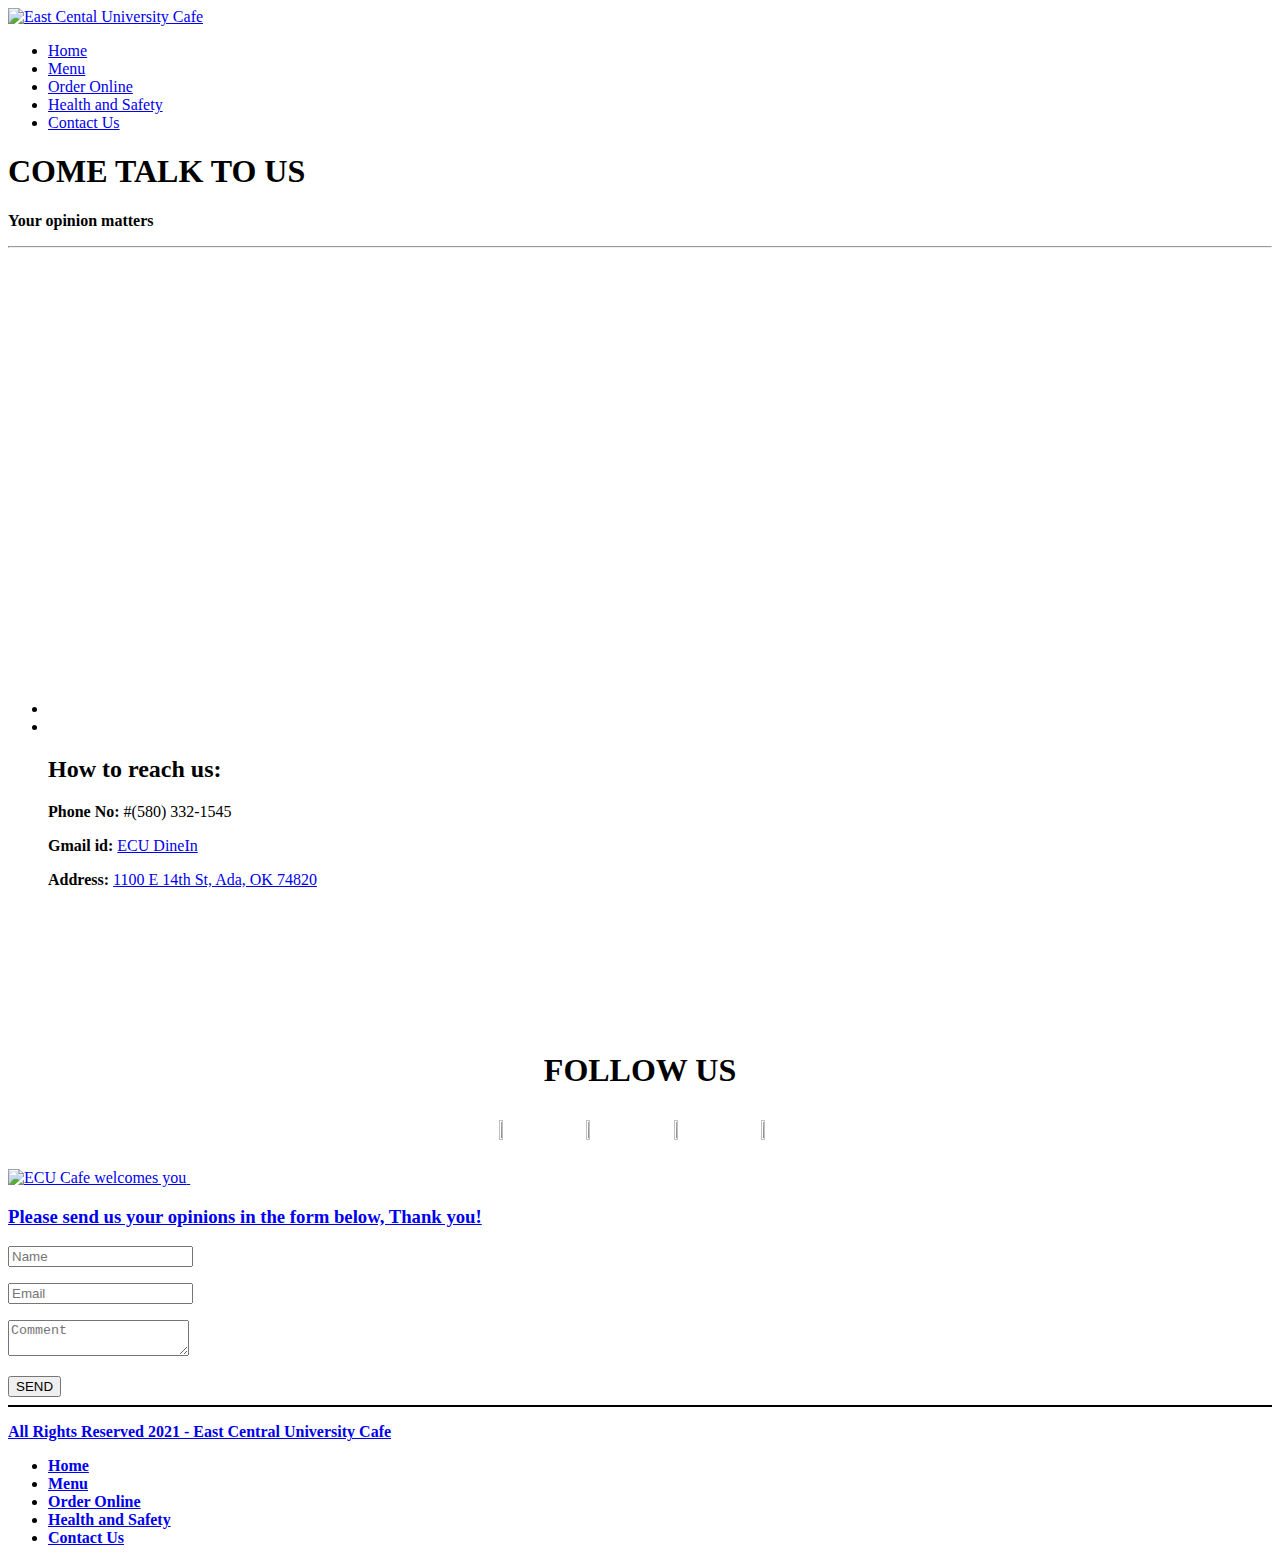
==== contact.html @ ace2dca8 "Add files via upload" ====
<!DOCTYPE html>
<html lang="en">
<head>
<style>
          #social
		  {
		     height:50%;
			 width:40%;
			 background-color:yellow;
		  }
</style>
	<title>Welcome to  East Central University Cafeteria</title>
	<meta charset="utf-8">
	<meta name="author" content="pixelhint.com">
	<meta name="description" content="Sublime Stunning free HTML5/CSS3 website template"/>
	<link rel="stylesheet" type="text/css" href="css/reset.css">
	<link rel="stylesheet" type="text/css" href="css/fancybox-thumbs.css">
	<link rel="stylesheet" type="text/css" href="css/fancybox-buttons.css">
	<link rel="stylesheet" type="text/css" href="css/fancybox.css">
	<link rel="stylesheet" type="text/css" href="css/animate.css">
	<link rel="stylesheet" type="text/css" href="css/contact.css">
</head>
<body>

	<section class="billboard light">
		<header class="wrapper light">
                    <a href="https://www.ecok.edu/"> <img class="logo" src="./img/logo-big.png" alt="East Cental University Cafe">
                        <nav>	
                        <ul>
					<li><a href="http://localhost:8383/ecu%20cafe/index.html">Home</a></li>
					<li><a href="./menu.html">Menu</a></li>
					<li><a href="./orderonline.html">Order Online</a></li>
					<li><a href="healthi.html">Health and Safety</a></li>
					<li><a href="./contact.html">Contact Us</a></li>
				</ul>
			</nav>
		</header>

		<div class="caption light animated wow fadeInDown clearfix">
			<h1>COME TALK TO US</h1>
                        <p><b>Your opinion matters</b></p>
			<hr>
		</div>
		<div class="shadow"></div>
	</section><!--  End billboard  -->


	<section class="services wrapper">
		<ul class="clearfix">
			<li class="animated wow fadeInDown">
				<iframe width="600" height="450" frameborder="0" style="border:0" src="https://www.google.com/maps/embed?pb=!1m18!1m12!1m3!1d3277.3517500899966!2d-96.66584678476585!3d34.77191918041626!2m3!1f0!2f0!3f0!3m2!1i1024!2i768!4f13.1!3m3!1m2!1s0x87b36c01c4a6de4b%3A0xa89a81c51645e53d!2sECU%20University%20Center%20Cafe!5e0!3m2!1sen!2sus!4v1633060986026!5m2!1sen!2sus" width="600" height="450" style="border:0;" allowfullscreen="" loading="lazy"></iframe>
			</li>
			<li class="animated wow fadeInDown"  data-wow-delay=".2s">
				<img class="icon" src="img/icon3.png" alt=""/>
				<span class="separator"></span>
				<h2>How to reach us:</h2>
                                <p><b>Phone No:</b> #(580) 332-1545</p>
                                <p><b>Gmail id:</b> <a href="mailto:housingresidencelife@ecok.edu">ECU DineIn</a></p>
                                <p><b>Address:</b> <a href="address:https://www.google.com/maps/embed?pb=!1m23!1m12!1m3!1d1697611.8023088991!2d-97.89452078470524!3d33.79558567259997!2m3!1f0!2f0!3f0!3m2!1i1024!2i768!4f13.1!4m8!3e6!4m0!4m5!1s0x87b36c01c4a6de4b%3A0xa89a81c51645e53d!2sECU%20University%20Center%20Cafe%20Ada!3m2!1d34.7719192!2d-96.66365809999999!5e0!3m2!1sen!2sus!4v1633892941053!5m2!1sen!2sus/">1100 E 14th St, Ada, OK 74820</a></p>
				<!-- Google maps embed here -->
			</li>
		</ul>
          	</section><!--  End services  -->
                
                <br><br><br><br> <br><br>&nbsp; &nbsp; &nbsp; &nbsp; &nbsp; &nbsp;  &nbsp; &nbsp; &nbsp; &nbsp;
     	  
                <h1 align="center"> FOLLOW US</h1>
                <h1 align="center">
                <a href="https://www.facebook.com/TaffCafeteria/"> <img src="img/Facebook.png" height="5%" width="5%"></a>  &nbsp;
                <a href="https://www.instagram.com/ecutigers/">  <img src="img/Instagram.png" height="6%" width="5%"></a> &nbsp;
		<a href="https://twitter.com/ECUTigerEats/">  <img src="img/twitter.png" height="6%" width="5%"></a> &nbsp;
		<a href="mailto:housingresidencelife@ecok.edu">  <img src="img/gmail.png" height="6%" width="5%"></a> &nbsp;
                </h1>

	<section class="video">
		<a href="https://www.ecok.edu/"> <img class="logo" src="img/logo-big.png" alt="ECU Cafe welcomes you" class="video_logo animated wow fadeInDown"/>
		<img src="img/video_logo.png" alt="" class="video_logo animated wow fadeInDown"/>
		<h3 class="animated wow fadeInDown">Please send us your opinions in the form below, Thank you!</h3>

	</section><!--  End video  -->
	
	<!-- contact form -->
        <!-- contact form -->
	<section class="contact">
		<div id="form-main">
		  <div id="form-div">
		    <form class="form" id="form1">
		      
		      <p class="name">
		        <input name="name" type="text" class="validate[required,custom[onlyLetter],length[0,100]] feedback-input" placeholder="Name" id="name" />
		      </p>
		      
		      <p class="email">
		        <input name="email" type="text" class="validate[required,custom[email]] feedback-input" id="email" placeholder="Email" />
		      </p>
		      
		      <p class="text">
		        <textarea name="text" class="validate[required,length[6,300]] feedback-input" id="comment" placeholder="Comment"></textarea>
		      </p>
		      
		      
		      <div class="submit">
		        <input type="submit" value="SEND" id="button-blue"/>
		        <div class="ease"></div>
		      </div>
		    </form>
		  </div>
			  
	</section> <!--  End billboard  -->
	
        <hr height="1.5px" color="black">
        
	 <footer>
		<div class="wrapper">
			<div class="rights">
                            <p><b>All Rights Reserved 2021 - East Central University Cafe</b></p>
			</div>

			<nav>
				<ul>
					<li><a href="#"><b>Home</b></a></li>
					<li><a href="./menu.html"><b>Menu</b></a></li>
                                        <li><a href="./orderonline.html"><b>Order Online</b></a></li>
                                        <li><a href="./health.html"><b>Health and Safety</b></a></li>
					<li><a href="./contact.html"><b>Contact Us</b></a></li>
				</ul>
			</nav>
		</div>		
	</footer><!--  End footer  -->
        	
    <script type="text/javascript" src="js/jquery.js"></script>
    <script type="text/javascript" src="js/fancybox.js"></script>
    <script type="text/javascript" src="js/fancybox-buttons.js"></script>
    <script type="text/javascript" src="js/fancybox-media.js"></script>
    <script type="text/javascript" src="js/fancybox-thumbs.js"></script>
    <script type="text/javascript" src="js/wow.js"></script>
    <script type="text/javascript" src="js/main.js"></script>
    
	   
</body>
</html>
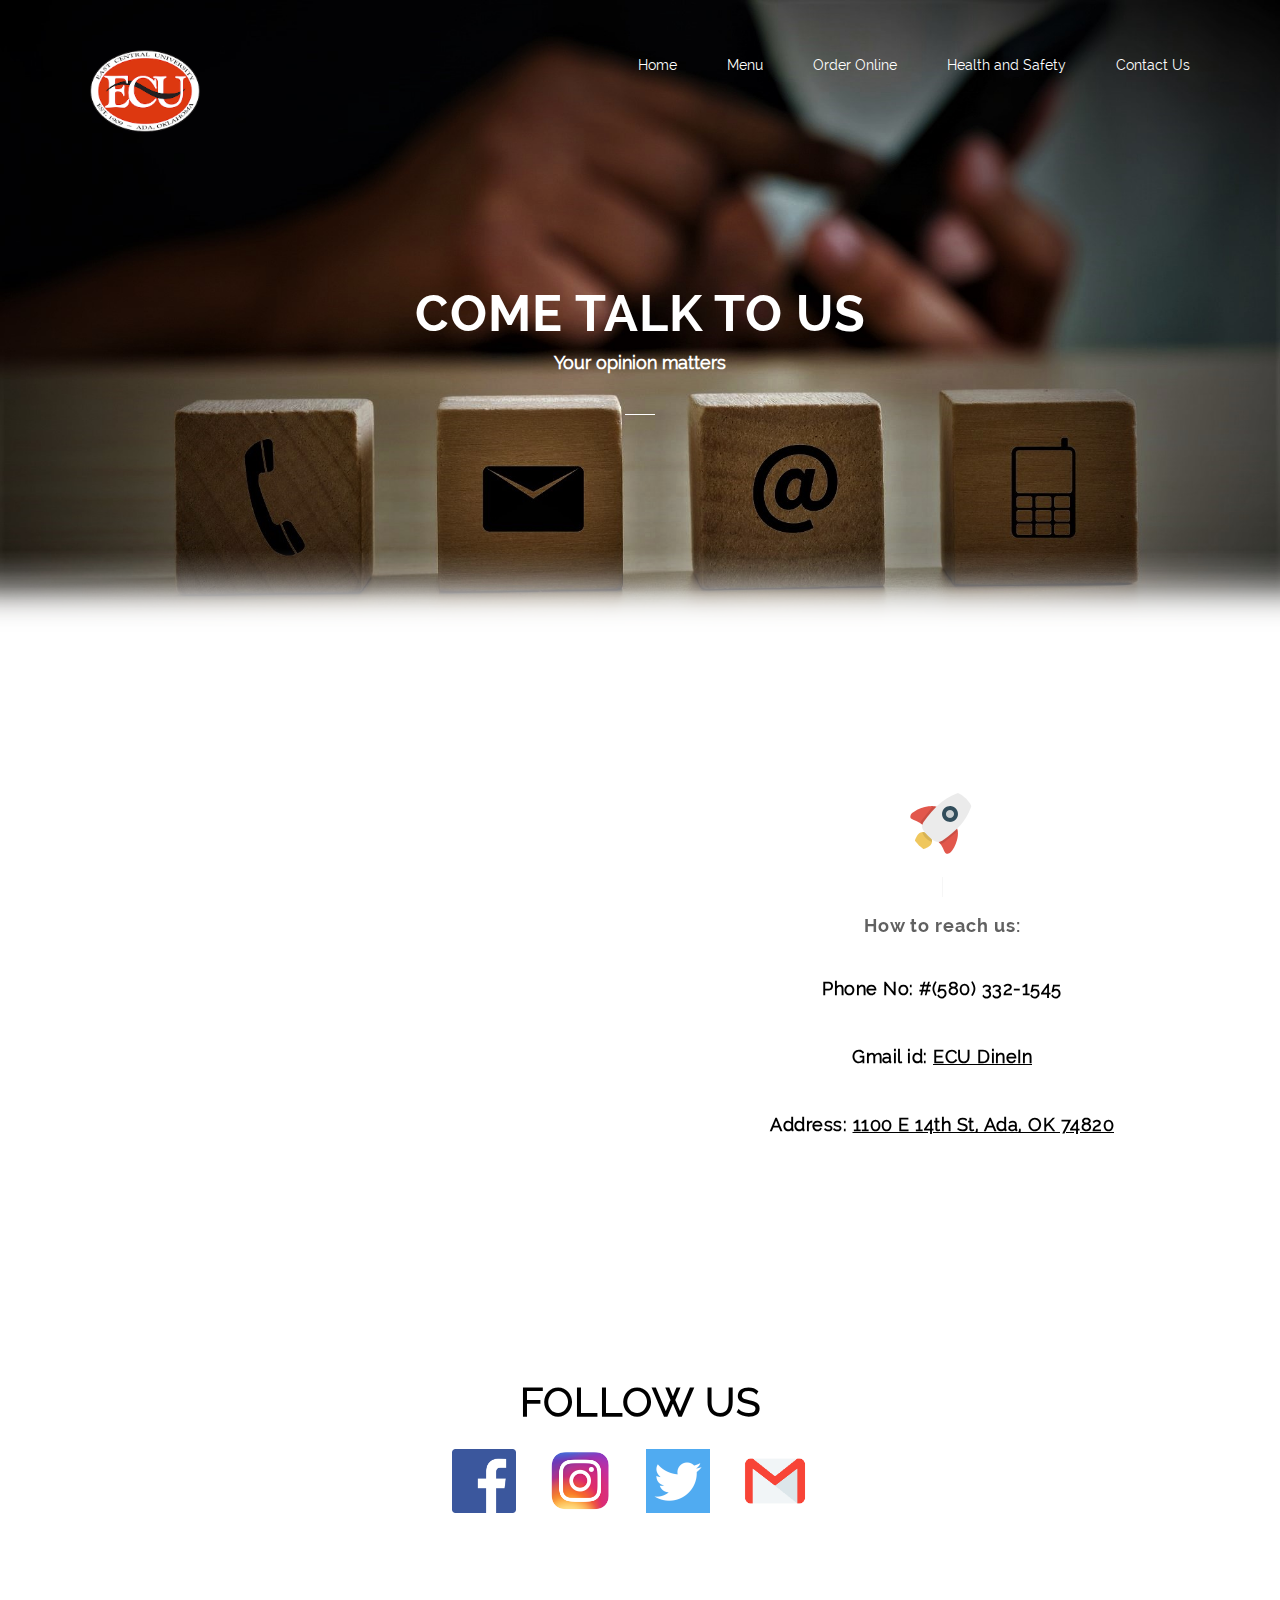
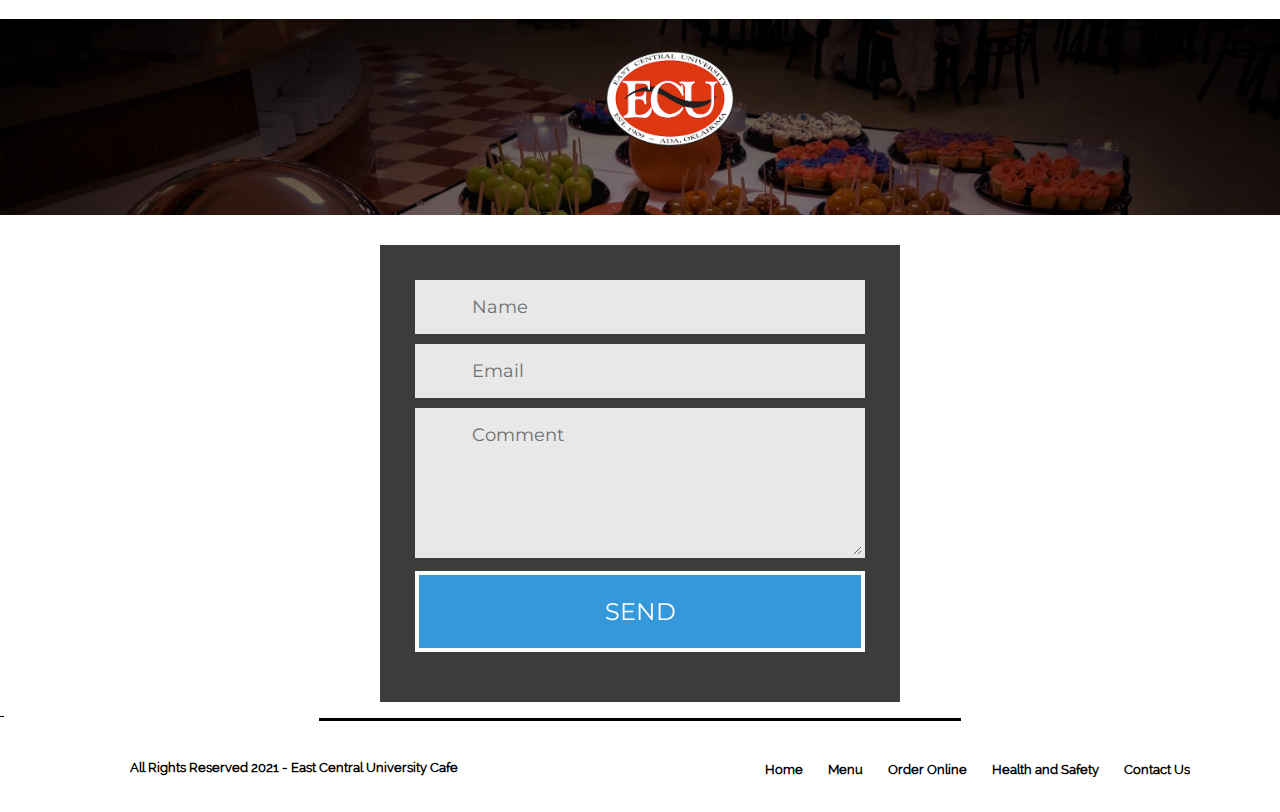
==== commit 60b45845: "Update contact.html" ====
--- a/contact.html
+++ b/contact.html
@@ -6,7 +6,6 @@
 		  {
 		     height:50%;
 			 width:40%;
-			 background-color:yellow;
 		  }
 </style>
 	<title>Welcome to  East Central University Cafeteria</title>
@@ -64,7 +63,7 @@
                 
                 <br><br><br><br> <br><br>&nbsp; &nbsp; &nbsp; &nbsp; &nbsp; &nbsp;  &nbsp; &nbsp; &nbsp; &nbsp;
      	  
-                <h1 align="center"> FOLLOW US</h1>
+                <h1 align="center">FOLLOW US</h1>
                 <h1 align="center">
                 <a href="https://www.facebook.com/TaffCafeteria/"> <img src="img/Facebook.png" height="5%" width="5%"></a>  &nbsp;
                 <a href="https://www.instagram.com/ecutigers/">  <img src="img/Instagram.png" height="6%" width="5%"></a> &nbsp;
@@ -107,8 +106,10 @@
 		  </div>
 			  
 	</section> <!--  End billboard  -->
-	
-        <hr height="1.5px" color="black">
+
+&nbsp;
+
+        <hr size=2 color="black">
         
 	 <footer>
 		<div class="wrapper">
--- a/css/contact.css
+++ b/css/contact.css
@@ -0,0 +1,592 @@
+@import url(http://fonts.googleapis.com/css?family=Montserrat:400,700);
+
+/*  Fonts  */
+@font-face {
+    font-family: 'raleway-regular';
+    src: url('../fonts/raleway-regular.eot');
+    src: url('../fonts/raleway-regular.eot?#iefix') format('embedded-opentype'),
+         url('../fonts/raleway-regular.woff') format('woff'),
+         url('../fonts/raleway-regular.ttf') format('truetype'),
+         url('../fonts/raleway-regular.svg#raleway-regular') format('svg');
+    font-weight: normal;
+    font-style: normal;
+
+}
+
+@font-face {
+    font-family: 'raleway-semibold';
+    src: url('../fonts/raleway-semibold.eot');
+    src: url('../fonts/raleway-semibold.eot?#iefix') format('embedded-opentype'),
+         url('../fonts/raleway-semibold.woff') format('woff'),
+         url('../fonts/raleway-semibold.ttf') format('truetype'),
+         url('../fonts/raleway-semibold.svg#raleway-semibold') format('svg');
+    font-weight: normal;
+    font-style: normal;
+
+}
+
+@font-face {
+    font-family: 'raleway-bold';
+    src: url('../fonts/raleway-bold.eot');
+    src: url('../fonts/raleway-bold.eot?#iefix') format('embedded-opentype'),
+         url('../fonts/raleway-bold.woff') format('woff'),
+         url('../fonts/raleway-bold.ttf') format('truetype'),
+         url('../fonts/raleway-bold.svg#raleway-bold') format('svg');
+    font-weight: normal;
+    font-style: normal;
+
+}
+
+
+
+/*  General CSS*/
+body{
+   background: url(https://visitnepal2020.com/wp-content/themes/visitnepaltwenty/assets/images/bg-3-food.png) no-repeat center center fixed; 
+  -webkit-background-size: cover;
+  -moz-background-size: cover;
+  -o-background-size: cover;
+}
+
+.wrapper{
+    width: 1100px;
+    margin: 0 auto;
+}
+
+h1, h2, h3, h4, h5 ,h6 {
+    color: black;
+    font: bolder;
+    font-weight: 800;
+    font-family: "raleway-regular", arial;
+    letter-spacing: 1px;
+}
+
+h1              { font-size: 2.5em; margin: .67em 0}
+h2              { font-size: 1.5em; margin: .75em 0 }
+h3              { font-size: 1.17em; margin: .83em 0 }
+h5              { font-size: .83em; margin: 1.5em 0 }
+h6              { font-size: .75em; margin: 1.67em 0 }
+h1, h2, h3, h4,
+h5, h6          { font-weight: 800; }
+
+a[href^="mailto"] { color: black; font: arial }
+a[href^="mailto"]:hover:after { content: " > " attr(title); }
+a[href^="address"] { color: black; font: arial }
+a[href^="address"]:hover:after { content: " > " attr(title); }
+
+
+
+.clearfix:before,  
+.clearfix:after {  
+    content: " ";  
+    display: table;  
+}  
+.clearfix:after {  
+    clear: both;  
+}  
+ 
+.clearfix {  
+    *zoom: 1;  
+}
+
+
+.logo {
+    width: 10%;
+}
+
+.icon {
+    border-radius: 30px;
+}
+
+
+/*    Billboard    */
+.billboard{
+    width: 100%;
+    height: 690px;
+    position: relative;
+}
+
+.billboard.light{
+    background: url('../img/cont.jpg') no-repeat;   
+     
+    background-size: cover;
+    -webkit-background-size: cover;
+    -moz-background-size: cover;
+    -o-background-size: cover;
+}
+
+.billboard.dark{
+    background: url('../img/cafe.jpg') no-repeat;
+    
+    background-size: cover;
+    -webkit-background-size: cover;
+    -moz-background-size: cover;
+    -o-background-size: cover;
+}
+
+
+.billboard .shadow{
+    position: absolute;
+    width: 100%;
+    height: 142px;
+    bottom: 0;
+    left: 0;
+    margin-bottom: -1px;
+    background: url('../img/shadow.png') repeat-x;
+}
+
+.billboard .caption{
+    margin-top: 130px;
+    text-align: center;
+}
+
+.billboard .caption.light{
+    color: #fff;
+}
+
+.billboard .caption.dark{
+    color: #5d5d5d;
+}
+
+.billboard .caption h1{
+    font-family: "raleway-bold";
+    font-size: 50px;
+    font-weight: bold; 
+    margin-bottom: 15px;
+}
+
+.billboard .caption.light h1{
+    color: #fff;
+}
+
+.billboard .caption.dark h1{
+    color: #5d5d5d;
+}
+
+.billboard .caption p{
+    font-family: "raleway-regular";
+    font-size: 18px;
+    margin-bottom: 30px;
+}
+
+.billboard .caption.light p{
+    color: #fff;
+}
+
+.billboard .caption.dark p{
+    color: #5d5d5d;
+}
+
+.billboard .caption hr{
+    display: inline-block;
+    height: 1px;
+    width: 30px;
+    border: 0!important;   
+    margin: 0;
+    padding: 0;
+}
+
+.billboard .caption.light hr{
+    background: #fff;
+}
+
+.billboard .caption.dark hr{
+    background: #5d5d5d;
+}
+
+
+/*    header    */
+header{
+    width: 100%;
+    height: 125px;
+}
+
+header .logo{
+    float: left;
+    margin-top: 50px;
+    width:10%;
+}
+
+header nav{
+    float: right;
+    margin-top: 57px;
+}
+
+
+header nav ul li{
+    list-style: none;
+    display: block;
+    float: left;
+    margin-left: 50px;
+}
+
+header nav ul li a{
+    text-decoration: none;  
+    font-family: "raleway-regular";
+    font-size: 14px;
+
+    transition:all .2s linear;
+    -webkit-transition:all .2s linear;
+    -moz-transition:all .2s linear;
+    -o-transition:all .2s linear;
+}
+
+header.light nav ul li a{  
+    color: #fff;
+}
+
+header.light nav ul li a:hover{
+    color: #B9B9B9;
+}
+
+header.dark nav ul li a{  
+    color: #5d5d5d;
+}
+
+header.dark nav ul li a:hover{
+    color: #919191;
+}
+
+
+
+
+
+
+
+/*    Services    */
+.services ul{
+    margin-top: 100px;
+}
+
+.services ul li{
+    list-style: none;
+    float: left;
+    margin-left: 80px;
+    text-align: center;
+}
+
+.services ul li:first-child{
+    margin-left: 0;
+}
+
+.services ul li .separator{
+    display: block;
+    width: 1px;
+    height: 20px;
+    background: #f6f6f6;
+    margin: 20px auto;
+}
+
+.services ul li h2{
+    color: #616161;
+    font-family: "raleway-bold";
+    font-size: 18px;
+    font-weight: bold;
+    margin: 0;
+}
+
+.services ul li p{
+   color: black;
+    font-family: "raleway-regular";
+    font-weight:800;
+    font-size: 18px;
+    line-height: 28px; 
+    margin-top: 40px;
+    letter-spacing: .5px;
+}
+
+
+/*    Video    */
+.video{
+    display: block;
+    width: 100%;
+    padding: 2em;
+    text-align: center;
+    margin-top: 100px;
+    background: url('../img/cafe.jpg') no-repeat;    
+    background-size: cover;
+    -webkit-background-size: cover;
+    -moz-background-size: cover;
+    -o-background-size: cover;
+}
+
+.video .video_logo{
+    margin-top: 85px;
+}
+
+.video h3{
+    color: #fff;
+    font-family: "raleway-regular";
+    font-size: 14px;
+    font-weight: normal!important;
+    margin: 20px 0 0 0;
+}
+
+.video #play_btn{
+    display: inline-block;
+    width: 71px;
+    height: 71px;
+    background: url('../img/play_btn.png') no-repeat;
+    margin-top: 40px;
+}
+
+
+
+
+.title{
+    text-align: center;
+    overflow: hidden;
+}
+
+.title h2{
+    color: #616161;
+    font-family: "raleway-bold";
+    font-size: 30px;
+    font-weight: bold;
+    margin: 0 0 20px 0;
+    text-transform: uppercase;
+}
+
+.title h3{
+    color: #9b9b9b;
+    font-family: "raleway-regular";
+    font-size: 14px;
+    margin: 0 0 20px 0;
+    font-weight: normal!important;
+}
+
+.title hr.separator{
+    display: block;
+    width: 40px;
+    height: 1px;
+    background-color: #ebebeb;
+    margin: 0 auto;
+    padding: 0;
+    border: 0!important;
+}
+
+
+
+
+
+/*    footer    */
+footer{
+    padding: 35px 0;
+    overflow: hidden;
+}
+
+
+footer .footer_logo{
+    float: left;
+}
+
+footer .rights p{
+    float: left;
+    color: black;
+    font-weight: 800;
+    font-family: "raleway-regular";
+    font-size: 13px;
+    margin: 5px 0 0 40px; 
+}
+
+footer .rights p a{
+    color: #777;
+    font-family: "raleway-semibold";
+    font-size: 13px;
+    font-weight: bold;
+    text-decoration: none;
+}
+
+footer nav ul{
+    float: right;
+    overflow: hidden;
+    list-style: none;
+    margin-top: 5px; 
+}
+
+footer nav ul li{
+    float: left;
+    margin-left: 25px;
+}
+
+footer nav ul li a{
+    color: black;
+    font-weight: 800;
+    font-family: "raleway-regular";
+    font-size: 13px;
+    text-decoration: none;
+
+    transition:all .2s linear;
+    -webkit-transition:all .2s linear;
+    -moz-transition:all .2s linear;
+    -o-transition:all .2s linear;
+}
+
+footer nav ul li a:hover{
+    color: #616161;
+}
+#feedback-page {
+  text-align: center;
+}
+
+#text-feedback {
+  width: 80%;
+  padding-left: 10%;
+  padding-right: 10%;
+  background-color: white;
+  text-align: center;
+}
+
+#form-main {
+  width: 100%;
+  float: left;
+  padding-top: 30px;
+}
+
+#form-div {
+  background-color: #3c3c3c;
+  padding-left: 35px;
+  padding-right: 35px;
+  padding-top: 35px;
+  padding-bottom: 50px;
+  width: 450px;
+  float: left;
+  left: 50%;
+  position: relative;
+  margin-left: -260px;
+}
+
+.feedback-input {
+  opacity: 0.9;
+  color: #0493bd;
+  font-family: 'Montserrat', Helvetica, Arial, sans-serif;
+  font-weight: 400;
+  font-size: 18px;
+  border-radius: 0;
+  line-height: 22px;
+  background-color: #fbfbfb;
+  border: 3px solid #fbfbfb;
+  padding: 13px 13px 13px 54px;
+  margin-bottom: 10px;
+  width: 100%;
+  -webkit-box-sizing: border-box;
+  -moz-box-sizing: border-box;
+  -ms-box-sizing: border-box;
+  box-sizing: border-box;
+}
+
+.feedback-input:focus {
+  background: #fff;
+  box-shadow: 0;
+  border: 3px solid #3498db;
+  color: #3498db;
+  outline: none;
+  padding: 13px 13px 13px 54px;
+}
+
+.focused {
+  color: #30aed6;
+  border: #30aed6 solid 3px;
+}
+/* Icons ---------------------------------- */
+
+#name {
+  background-image: url(http://rexkirby.com/kirbyandson/images/name.svg);
+  background-size: 30px 30px;
+  background-position: 11px 8px;
+  background-repeat: no-repeat;
+}
+
+#name:focus {
+  background-image: url(http://rexkirby.com/kirbyandson/images/name.svg);
+  background-size: 30px 30px;
+  background-position: 8px 5px;
+  background-position: 11px 8px;
+  background-repeat: no-repeat;
+}
+
+#email {
+  background-image: url(http://rexkirby.com/kirbyandson/images/email.svg);
+  background-size: 30px 30px;
+  background-position: 11px 8px;
+  background-repeat: no-repeat;
+}
+
+#email:focus {
+  background-image: url(http://rexkirby.com/kirbyandson/images/email.svg);
+  background-size: 30px 30px;
+  background-position: 11px 8px;
+  background-repeat: no-repeat;
+}
+
+#comment {
+  background-image: url(http://rexkirby.com/kirbyandson/images/comment.svg);
+  background-size: 30px 30px;
+  background-position: 11px 8px;
+  background-repeat: no-repeat;
+}
+
+textarea {
+  width: 100%;
+  height: 150px;
+  line-height: 150%;
+}
+
+input:hover,
+textarea:hover,
+input:focus,
+textarea:focus {
+  background-color: white;
+}
+
+#button-blue {
+  font-family: 'Montserrat', Helvetica, Arial, sans-serif;
+  float: left;
+  width: 100%;
+  border: #fbfbfb solid 4px;
+  cursor: pointer;
+  background-color: #3498db;
+  color: white;
+  font-size: 24px;
+  padding-top: 22px;
+  padding-bottom: 22px;
+  -webkit-transition: all 0.3s;
+  -moz-transition: all 0.3s;
+  transition: all 0.3s;
+}
+
+#button-blue:hover {
+  background-color: rgba(0, 0, 0, 0);
+  color: #0493bd;
+}
+
+.submit:hover {
+  color: #3498db;
+}
+
+.ease {
+  border-top: 3px #3c3c3c solid;
+  width: 0px;
+  height: 76px;
+  background-color: #fbfbfb;
+  -webkit-transition: .3s ease;
+  -moz-transition: .3s ease;
+  -o-transition: .3s ease;
+  -ms-transition: .3s ease;
+  transition: .3s ease;
+}
+
+.submit:hover .ease {
+  width: 100%;
+  background-color: white;
+}
+
+@media only screen and (max-width: 580px) {
+  #form-div {
+    left: 3%;
+    margin-right: 3%;
+    width: 88%;
+    margin-left: 0;
+    padding-left: 3%;
+    padding-right: 3%;
+  }
+}
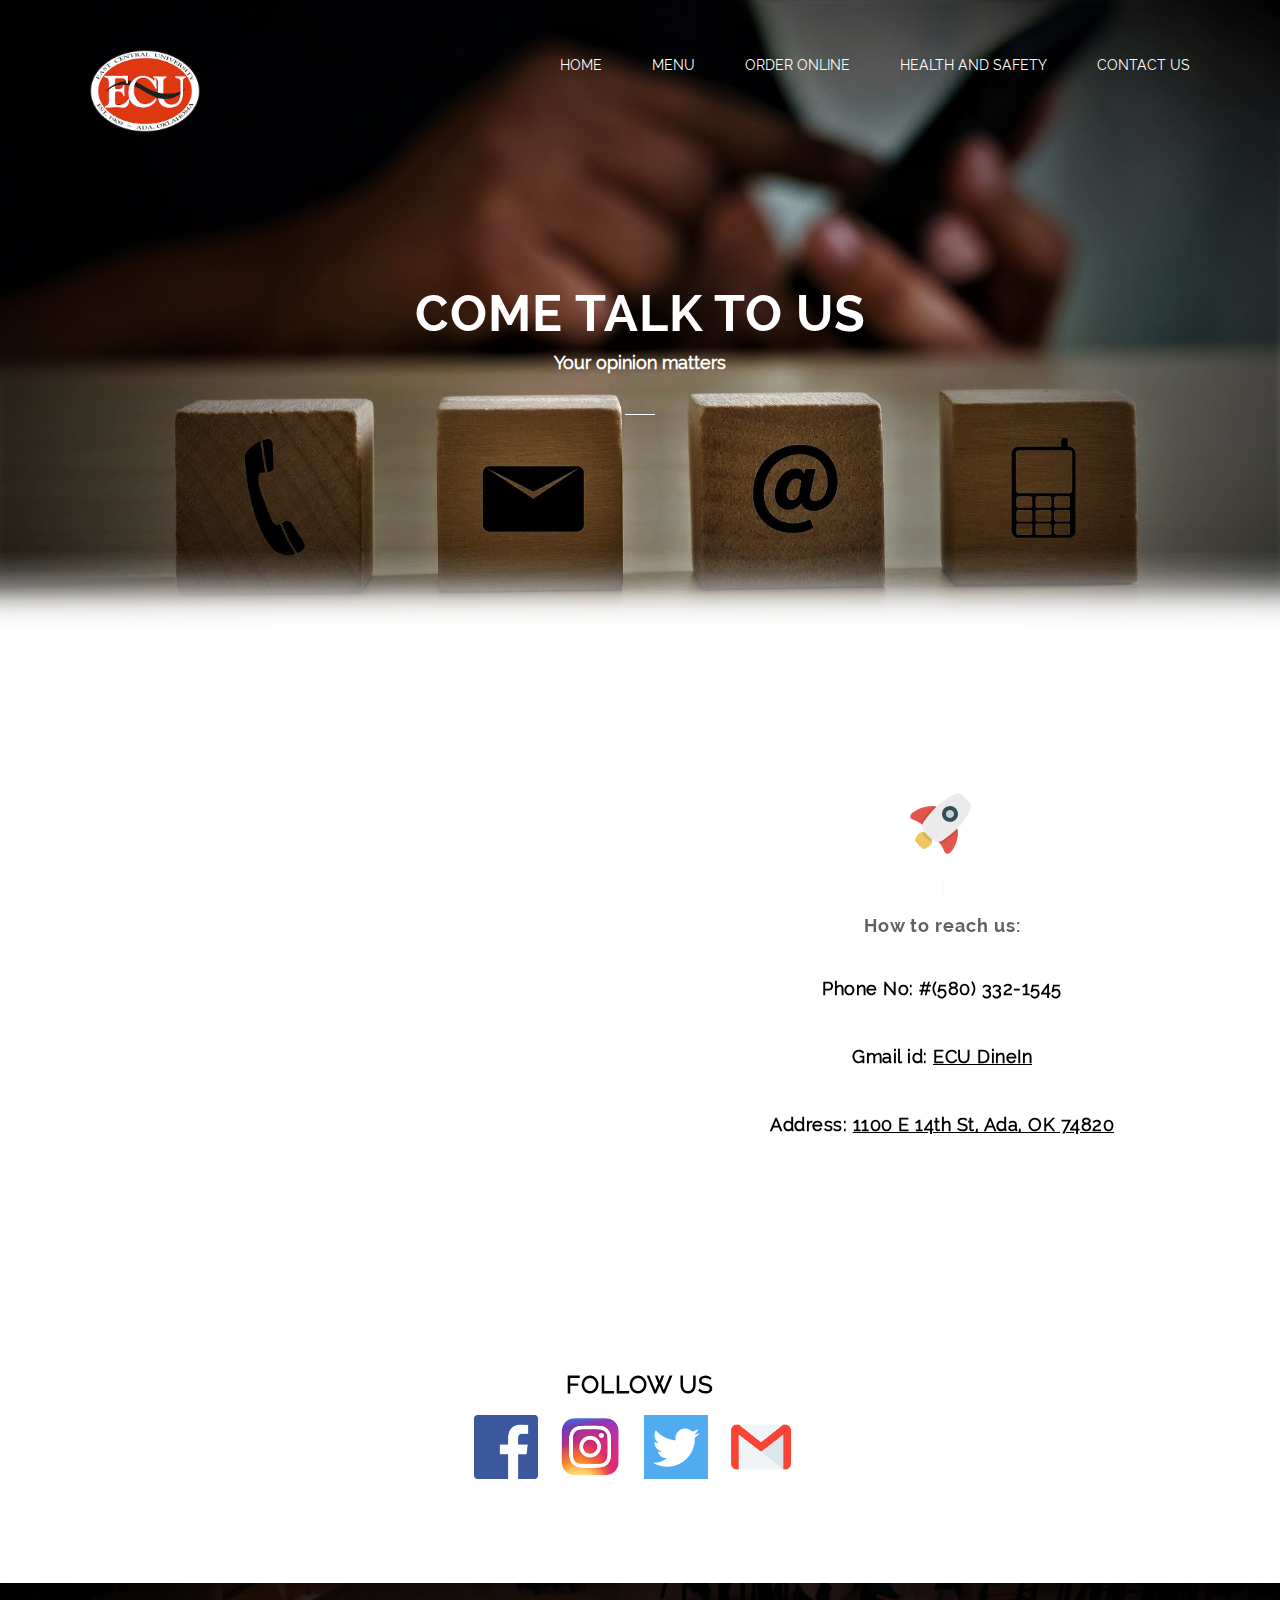
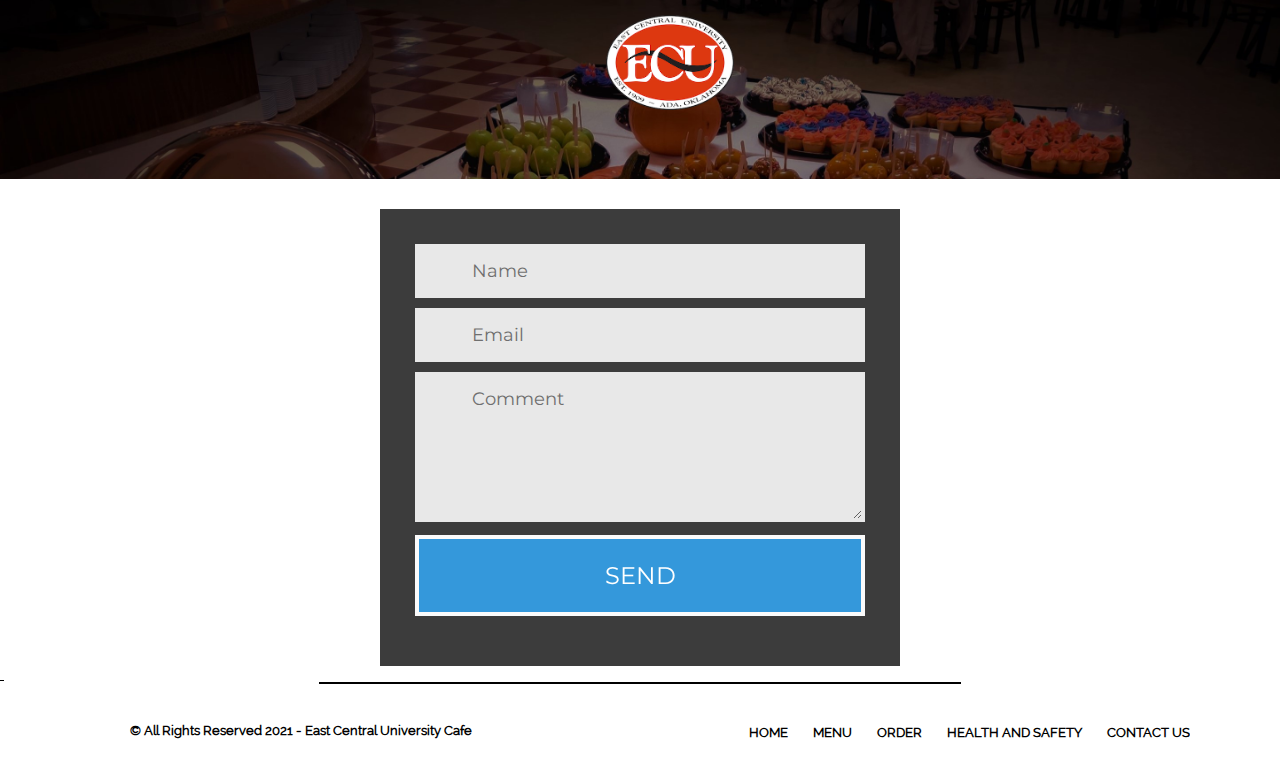
==== commit 7a23cdb6: "Add files via upload" ====
--- a/contact.html
+++ b/contact.html
@@ -23,21 +23,20 @@
 
 	<section class="billboard light">
 		<header class="wrapper light">
-                    <a href="https://www.ecok.edu/"> <img class="logo" src="./img/logo-big.png" alt="East Cental University Cafe">
-                        <nav>	
-                        <ul>
-					<li><a href="http://localhost:8383/ecu%20cafe/index.html">Home</a></li>
-					<li><a href="./menu.html">Menu</a></li>
-					<li><a href="./orderonline.html">Order Online</a></li>
-					<li><a href="healthi.html">Health and Safety</a></li>
-					<li><a href="./contact.html">Contact Us</a></li>
+			<a href="https://www.ecok.edu/"><img class="logo" src="./img/logo-big.png" alt="East Cental University Cafe"></a>     <nav>	
+                <ul>
+					<li><a href="http://localhost:8383/ecu%20cafe/index.html">HOME</a></li>
+					<li><a href="./menu.html">MENU</a></li>
+					<li><a href="./orderonline.html">ORDER ONLINE</a></li>
+					<li><a href="healthi.html">HEALTH AND SAFETY</a></li>
+					<li><a href="./contact.html">CONTACT US</a></li>
 				</ul>
 			</nav>
 		</header>
 
 		<div class="caption light animated wow fadeInDown clearfix">
 			<h1>COME TALK TO US</h1>
-                        <p><b>Your opinion matters</b></p>
+                <p><b>Your opinion matters</b></p>
 			<hr>
 		</div>
 		<div class="shadow"></div>
@@ -49,13 +48,14 @@
 			<li class="animated wow fadeInDown">
 				<iframe width="600" height="450" frameborder="0" style="border:0" src="https://www.google.com/maps/embed?pb=!1m18!1m12!1m3!1d3277.3517500899966!2d-96.66584678476585!3d34.77191918041626!2m3!1f0!2f0!3f0!3m2!1i1024!2i768!4f13.1!3m3!1m2!1s0x87b36c01c4a6de4b%3A0xa89a81c51645e53d!2sECU%20University%20Center%20Cafe!5e0!3m2!1sen!2sus!4v1633060986026!5m2!1sen!2sus" width="600" height="450" style="border:0;" allowfullscreen="" loading="lazy"></iframe>
 			</li>
+			
 			<li class="animated wow fadeInDown"  data-wow-delay=".2s">
 				<img class="icon" src="img/icon3.png" alt=""/>
 				<span class="separator"></span>
 				<h2>How to reach us:</h2>
-                                <p><b>Phone No:</b> #(580) 332-1545</p>
-                                <p><b>Gmail id:</b> <a href="mailto:housingresidencelife@ecok.edu">ECU DineIn</a></p>
-                                <p><b>Address:</b> <a href="address:https://www.google.com/maps/embed?pb=!1m23!1m12!1m3!1d1697611.8023088991!2d-97.89452078470524!3d33.79558567259997!2m3!1f0!2f0!3f0!3m2!1i1024!2i768!4f13.1!4m8!3e6!4m0!4m5!1s0x87b36c01c4a6de4b%3A0xa89a81c51645e53d!2sECU%20University%20Center%20Cafe%20Ada!3m2!1d34.7719192!2d-96.66365809999999!5e0!3m2!1sen!2sus!4v1633892941053!5m2!1sen!2sus/">1100 E 14th St, Ada, OK 74820</a></p>
+                    <p><b>Phone No:</b> #(580) 332-1545</p>
+                    <p><b>Gmail id:</b> <a href="mailto:housingresidencelife@ecok.edu">ECU DineIn</a></p>
+                    <p><b>Address:</b> <a href="https://goo.gl/maps/wTFhK7tZxCEbSfaR8">1100 E 14th St, Ada, OK 74820</a></p>
 				<!-- Google maps embed here -->
 			</li>
 		</ul>
@@ -63,13 +63,14 @@
                 
                 <br><br><br><br> <br><br>&nbsp; &nbsp; &nbsp; &nbsp; &nbsp; &nbsp;  &nbsp; &nbsp; &nbsp; &nbsp;
      	  
-                <h1 align="center">FOLLOW US</h1>
-                <h1 align="center">
-                <a href="https://www.facebook.com/TaffCafeteria/"> <img src="img/Facebook.png" height="5%" width="5%"></a>  &nbsp;
-                <a href="https://www.instagram.com/ecutigers/">  <img src="img/Instagram.png" height="6%" width="5%"></a> &nbsp;
-		<a href="https://twitter.com/ECUTigerEats/">  <img src="img/twitter.png" height="6%" width="5%"></a> &nbsp;
-		<a href="mailto:housingresidencelife@ecok.edu">  <img src="img/gmail.png" height="6%" width="5%"></a> &nbsp;
-                </h1>
+                <h2 align="center">FOLLOW US</h2>
+	                <h2 align="center">
+	                <a href="https://www.facebook.com/TaffCafeteria/"> <img src="img/Facebook.png" height="6%" width="5%"></a>  &nbsp;
+	                <a href="https://www.instagram.com/ecutigers/">  <img src="img/Instagram.png" height="6%" width="5%"></a> &nbsp;
+					<a href="https://twitter.com/ECUTigerEats/">  <img src="img/twitter.png" height="6%" width="5%"></a> &nbsp;
+					<a href="mailto:housingresidencelife@ecok.edu">  <img src="img/gmail.png" height="6%" width="5%"></a> &nbsp;
+	            </h2>
+
 
 	<section class="video">
 		<a href="https://www.ecok.edu/"> <img class="logo" src="img/logo-big.png" alt="ECU Cafe welcomes you" class="video_logo animated wow fadeInDown"/>
@@ -101,29 +102,32 @@
 		      <div class="submit">
 		        <input type="submit" value="SEND" id="button-blue"/>
 		        <div class="ease"></div>
+
 		      </div>
 		    </form>
 		  </div>
-			  
+		</div>		
+
+
 	</section> <!--  End billboard  -->
 
 &nbsp;
 
-        <hr size=2 color="black">
+        <hr size=1 color="black">
         
 	 <footer>
 		<div class="wrapper">
 			<div class="rights">
-                            <p><b>All Rights Reserved 2021 - East Central University Cafe</b></p>
+                            <p><b>© All Rights Reserved 2021 - East Central University Cafe</b></p>
 			</div>
 
 			<nav>
 				<ul>
-					<li><a href="#"><b>Home</b></a></li>
-					<li><a href="./menu.html"><b>Menu</b></a></li>
-                                        <li><a href="./orderonline.html"><b>Order Online</b></a></li>
-                                        <li><a href="./health.html"><b>Health and Safety</b></a></li>
-					<li><a href="./contact.html"><b>Contact Us</b></a></li>
+					<li><a href="#"><b>HOME</b></a></li>
+					<li><a href="./menu.html"><b>MENU</b></a></li>
+                    <li><a href="./orderonline.html"><b>ORDER</b></a></li>
+                    <li><a href="./healthi.html"><b>HEALTH AND SAFETY</b></a></li>
+					<li><a href="./contact.html"><b>CONTACT US</b></a></li>
 				</ul>
 			</nav>
 		</div>		
@@ -136,7 +140,16 @@
     <script type="text/javascript" src="js/fancybox-thumbs.js"></script>
     <script type="text/javascript" src="js/wow.js"></script>
     <script type="text/javascript" src="js/main.js"></script>
-    
+    <!-- Begin of Chaport Live Chat code -->
+<script type="text/javascript">
+(function(w,d,v3){
+w.chaportConfig = {
+  appId : '6196f3496a9b2d19c8bec888'
+};
+
+if(w.chaport)return;v3=w.chaport={};v3._q=[];v3._l={};v3.q=function(){v3._q.push(arguments)};v3.on=function(e,fn){if(!v3._l[e])v3._l[e]=[];v3._l[e].push(fn)};var s=d.createElement('script');s.type='text/javascript';s.async=true;s.src='https://app.chaport.com/javascripts/insert.js';var ss=d.getElementsByTagName('script')[0];ss.parentNode.insertBefore(s,ss)})(window, document);
+</script>
+<!-- End of Chaport Live Chat code -->
 	   
 </body>
 </html>
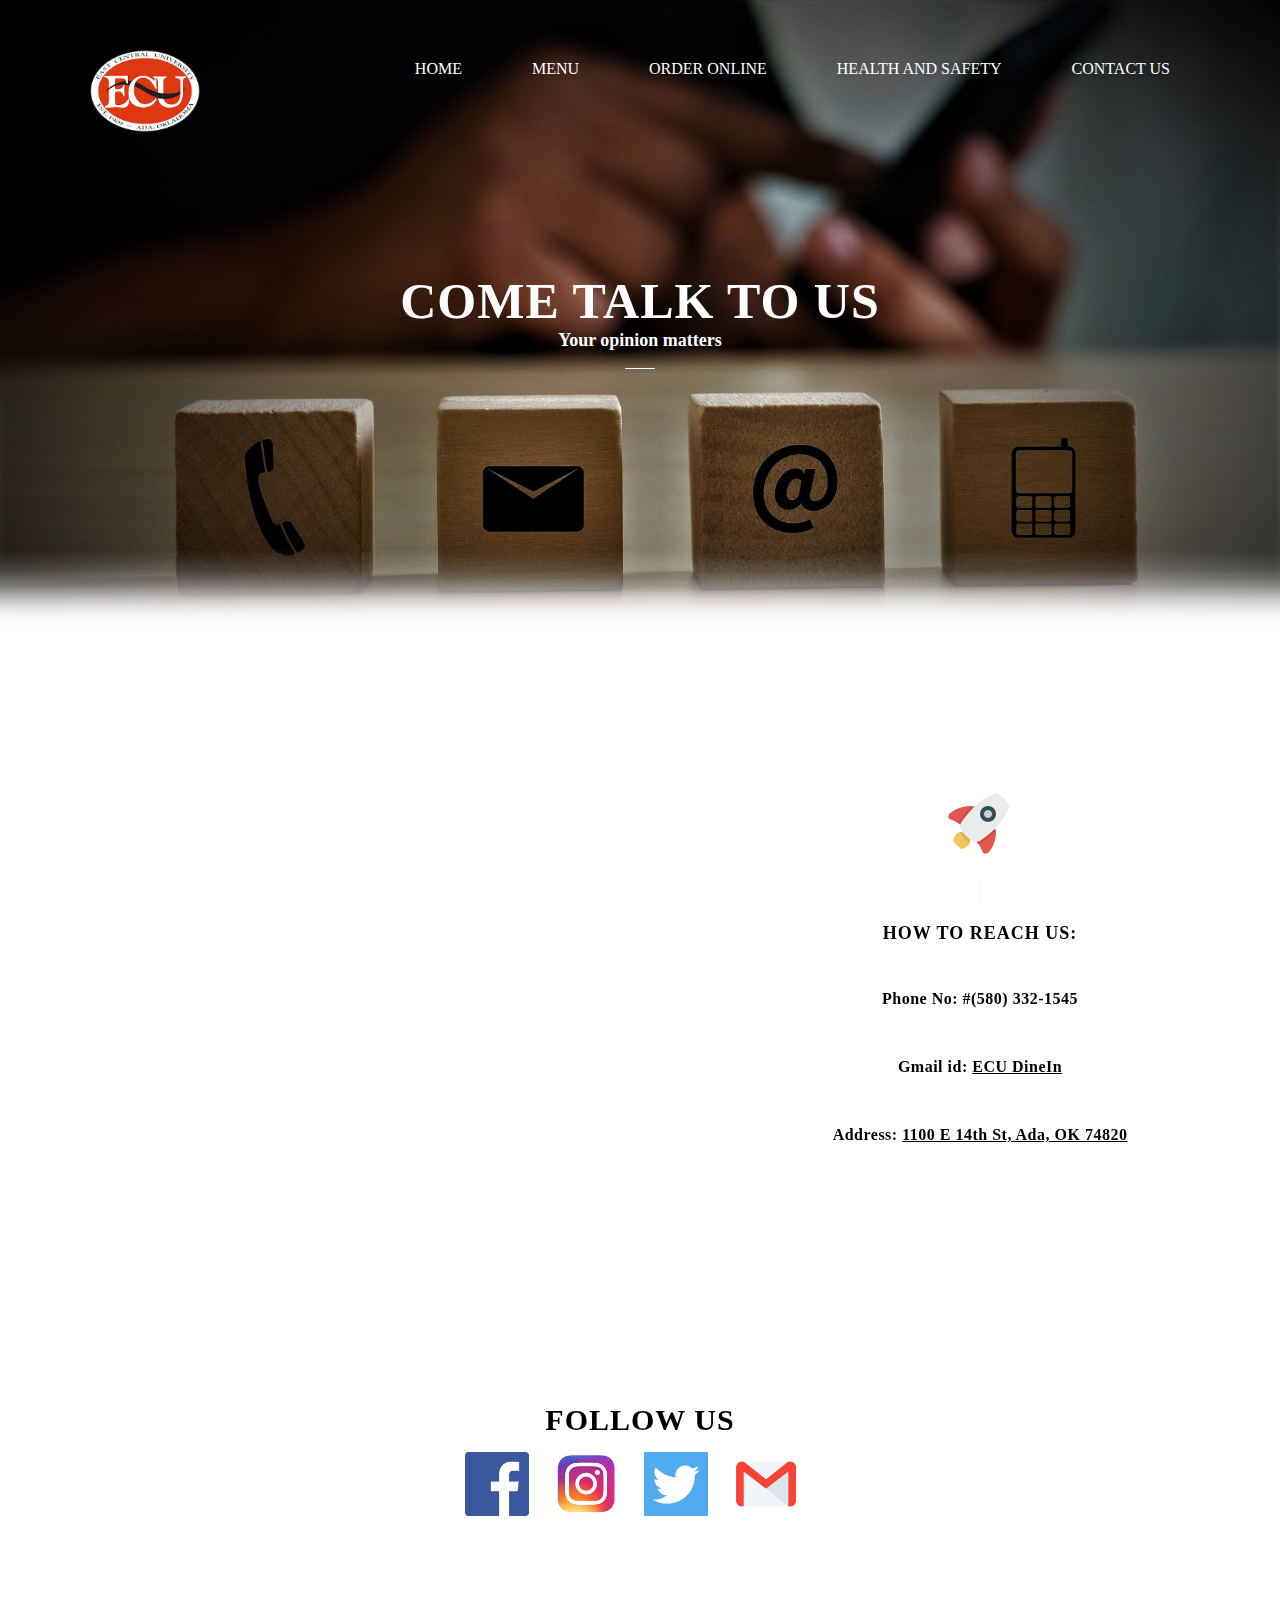
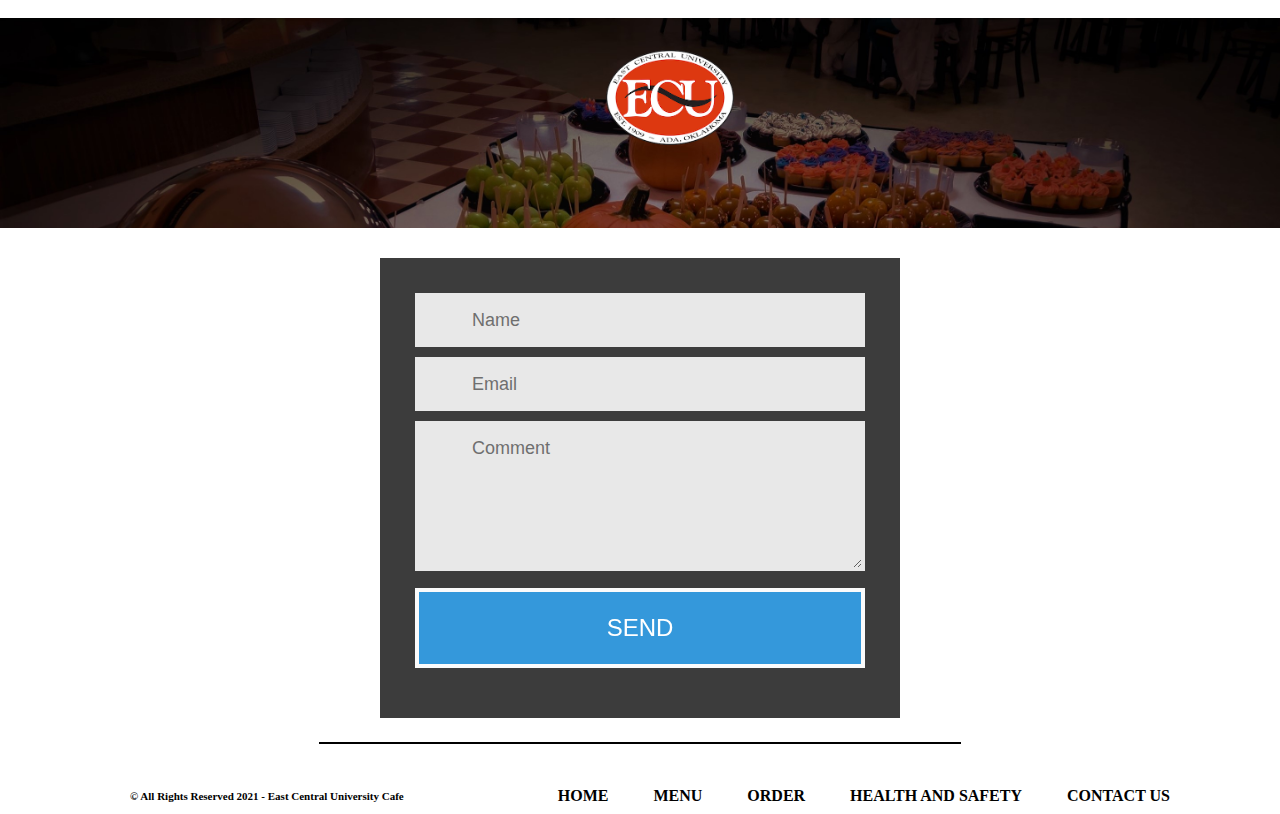
==== commit f7cdb509: "Update contact.html" ====
--- a/contact.html
+++ b/contact.html
@@ -1,17 +1,16 @@
 <!DOCTYPE html>
 <html lang="en">
+
 <head>
-<style>
-          #social
-		  {
-		     height:50%;
-			 width:40%;
-		  }
-</style>
-	<title>Welcome to  East Central University Cafeteria</title>
+	<style>
+		#social {
+			height: 50%;
+			width: 40%;
+		}
+	</style>
+	<title>Welcome to East Central University Cafeteria</title>
 	<meta charset="utf-8">
-	<meta name="author" content="pixelhint.com">
-	<meta name="description" content="Sublime Stunning free HTML5/CSS3 website template"/>
+	<meta name="description" content="Sublime Stunning free HTML5/CSS3 website template" />
 	<link rel="stylesheet" type="text/css" href="css/reset.css">
 	<link rel="stylesheet" type="text/css" href="css/fancybox-thumbs.css">
 	<link rel="stylesheet" type="text/css" href="css/fancybox-buttons.css">
@@ -19,15 +18,17 @@
 	<link rel="stylesheet" type="text/css" href="css/animate.css">
 	<link rel="stylesheet" type="text/css" href="css/contact.css">
 </head>
+
 <body>
 
 	<section class="billboard light">
 		<header class="wrapper light">
-			<a href="https://www.ecok.edu/"><img class="logo" src="./img/logo-big.png" alt="East Cental University Cafe"></a>     <nav>	
-                <ul>
-					<li><a href="http://localhost:8383/ecu%20cafe/index.html">HOME</a></li>
+			<a href="./index.html"><img class="logo" src="./img/logo-big.png" alt="East Cental University Cafe"></a>
+			<nav>
+				<ul>
+					<li><a href="./index.html">HOME</a></li>
 					<li><a href="./menu.html">MENU</a></li>
-					<li><a href="./orderonline.html">ORDER ONLINE</a></li>
+					<li><a href="./online.html">ORDER ONLINE</a></li>
 					<li><a href="healthi.html">HEALTH AND SAFETY</a></li>
 					<li><a href="./contact.html">CONTACT US</a></li>
 				</ul>
@@ -36,9 +37,10 @@
 
 		<div class="caption light animated wow fadeInDown clearfix">
 			<h1>COME TALK TO US</h1>
-                <p><b>Your opinion matters</b></p>
+			<p><b>Your opinion matters</b></p>
 			<hr>
 		</div>
+
 		<div class="shadow"></div>
 	</section><!--  End billboard  -->
 
@@ -46,117 +48,132 @@
 	<section class="services wrapper">
 		<ul class="clearfix">
 			<li class="animated wow fadeInDown">
-				<iframe width="600" height="450" frameborder="0" style="border:0" src="https://www.google.com/maps/embed?pb=!1m18!1m12!1m3!1d3277.3517500899966!2d-96.66584678476585!3d34.77191918041626!2m3!1f0!2f0!3f0!3m2!1i1024!2i768!4f13.1!3m3!1m2!1s0x87b36c01c4a6de4b%3A0xa89a81c51645e53d!2sECU%20University%20Center%20Cafe!5e0!3m2!1sen!2sus!4v1633060986026!5m2!1sen!2sus" width="600" height="450" style="border:0;" allowfullscreen="" loading="lazy"></iframe>
+				<iframe width="600" height="450" frameborder="0" style="border:0"
+					src="https://www.google.com/maps/embed?pb=!1m18!1m12!1m3!1d3277.3517500899966!2d-96.66584678476585!3d34.77191918041626!2m3!1f0!2f0!3f0!3m2!1i1024!2i768!4f13.1!3m3!1m2!1s0x87b36c01c4a6de4b%3A0xa89a81c51645e53d!2sECU%20University%20Center%20Cafe!5e0!3m2!1sen!2sus!4v1633060986026!5m2!1sen!2sus"
+					width="600" height="450" style="border:0;" allowfullscreen="" loading="lazy"></iframe>
 			</li>
-			
-			<li class="animated wow fadeInDown"  data-wow-delay=".2s">
-				<img class="icon" src="img/icon3.png" alt=""/>
+
+			<li class="animated wow fadeInDown" data-wow-delay=".2s">
+				<img class="icon" src="img/icon3.png" alt="" />
 				<span class="separator"></span>
 				<h2>How to reach us:</h2>
-                    <p><b>Phone No:</b> #(580) 332-1545</p>
-                    <p><b>Gmail id:</b> <a href="mailto:housingresidencelife@ecok.edu">ECU DineIn</a></p>
-                    <p><b>Address:</b> <a href="https://goo.gl/maps/wTFhK7tZxCEbSfaR8">1100 E 14th St, Ada, OK 74820</a></p>
+				<p><b>Phone No:</b> #(580) 332-1545</p>
+				<p><b>Gmail id:</b> <a href="mailto:housingresidencelife@ecok.edu">ECU DineIn</a></p>
+				<p><b>Address:</b> <a href="https://goo.gl/maps/wTFhK7tZxCEbSfaR8">1100 E 14th St, Ada, OK 74820</a></p>
 				<!-- Google maps embed here -->
 			</li>
 		</ul>
-          	</section><!--  End services  -->
-                
-                <br><br><br><br> <br><br>&nbsp; &nbsp; &nbsp; &nbsp; &nbsp; &nbsp;  &nbsp; &nbsp; &nbsp; &nbsp;
-     	  
-                <h2 align="center">FOLLOW US</h2>
-	                <h2 align="center">
-	                <a href="https://www.facebook.com/TaffCafeteria/"> <img src="img/Facebook.png" height="6%" width="5%"></a>  &nbsp;
-	                <a href="https://www.instagram.com/ecutigers/">  <img src="img/Instagram.png" height="6%" width="5%"></a> &nbsp;
-					<a href="https://twitter.com/ECUTigerEats/">  <img src="img/twitter.png" height="6%" width="5%"></a> &nbsp;
-					<a href="mailto:housingresidencelife@ecok.edu">  <img src="img/gmail.png" height="6%" width="5%"></a> &nbsp;
-	            </h2>
+	</section><!--  End services  -->
+
+	<br><br><br><br> <br><br>&nbsp; &nbsp; &nbsp; &nbsp; &nbsp; &nbsp; &nbsp; &nbsp; &nbsp; &nbsp;
+
+	<h2 align="center">FOLLOW US</h2>
+	<h2 align="center">
+		<a href="https://www.facebook.com/TaffCafeteria/"> <img src="img/Facebook.png" height="6%" width="5%"></a> &nbsp;
+		<a href="https://www.instagram.com/ecutigers/"> <img src="img/Instagram.png" height="6%" width="5%"></a> &nbsp;
+		<a href="https://twitter.com/ECUTigerEats/"> <img src="img/twitter.png" height="6%" width="5%"></a> &nbsp;
+		<a href="mailto:housingresidencelife@ecok.edu"> <img src="img/gmail.png" height="6%" width="5%"></a> &nbsp;
+	</h2>
 
 
 	<section class="video">
-		<a href="https://www.ecok.edu/"> <img class="logo" src="img/logo-big.png" alt="ECU Cafe welcomes you" class="video_logo animated wow fadeInDown"/>
-		<img src="img/video_logo.png" alt="" class="video_logo animated wow fadeInDown"/>
+		<a href=""></a> <img class="logo" src="img/logo-big.png" alt="ECU Cafe welcomes you" class="video_logo animated wow fadeInDown" />
+		<img src="img/video_logo.png" alt="" class="video_logo animated wow fadeInDown" />
 		<h3 class="animated wow fadeInDown">Please send us your opinions in the form below, Thank you!</h3>
 
 	</section><!--  End video  -->
-	
+
 	<!-- contact form -->
-        <!-- contact form -->
+	<!-- contact form -->
 	<section class="contact">
 		<div id="form-main">
-		  <div id="form-div">
-		    <form class="form" id="form1">
-		      
-		      <p class="name">
-		        <input name="name" type="text" class="validate[required,custom[onlyLetter],length[0,100]] feedback-input" placeholder="Name" id="name" />
-		      </p>
-		      
-		      <p class="email">
-		        <input name="email" type="text" class="validate[required,custom[email]] feedback-input" id="email" placeholder="Email" />
-		      </p>
-		      
-		      <p class="text">
-		        <textarea name="text" class="validate[required,length[6,300]] feedback-input" id="comment" placeholder="Comment"></textarea>
-		      </p>
-		      
-		      
-		      <div class="submit">
-		        <input type="submit" value="SEND" id="button-blue"/>
-		        <div class="ease"></div>
+			<div id="form-div">
+				<form class="form" id="form1">
 
-		      </div>
-		    </form>
-		  </div>
-		</div>		
+					<p class="name">
+						<input name="name" type="text" class="validate[required,custom[onlyLetter],length[0,100]] feedback-input"
+							placeholder="Name" id="name" />
+					</p>
+
+					<p class="email">
+						<input name="email" type="text" class="validate[required,custom[email]] feedback-input" id="email"
+							placeholder="Email" />
+					</p>
+
+					<p class="text">
+						<textarea name="text" class="validate[required,length[6,300]] feedback-input" id="comment"
+							placeholder="Comment"></textarea>
+					</p>
+
+
+					<div class="submit">
+						<input type="submit" value="SEND" id="button-blue" />
+						<div class="ease"></div>
+					</div>
+				</form>
+			</div>
+		</div>
 
 
 	</section> <!--  End billboard  -->
 
-&nbsp;
+	&nbsp;
 
-        <hr size=1 color="black">
-        
-	 <footer>
+	<hr size=1 color="black">
+
+	<footer>
 		<div class="wrapper">
 			<div class="rights">
-                            <p><b>© All Rights Reserved 2021 - East Central University Cafe</b></p>
+				<p><b>© All Rights Reserved 2021 - East Central University Cafe</b></p>
 			</div>
 
 			<nav>
 				<ul>
-					<li><a href="#"><b>HOME</b></a></li>
+					<li><a href="./index.html"><b>HOME</b></a></li>
 					<li><a href="./menu.html"><b>MENU</b></a></li>
-                    <li><a href="./orderonline.html"><b>ORDER</b></a></li>
-                    <li><a href="./healthi.html"><b>HEALTH AND SAFETY</b></a></li>
+					<li><a href="./online.html"><b>ORDER</b></a></li>
+					<li><a href="./healthi.html"><b>HEALTH AND SAFETY</b></a></li>
 					<li><a href="./contact.html"><b>CONTACT US</b></a></li>
 				</ul>
 			</nav>
-		</div>		
+		</div>
 	</footer><!--  End footer  -->
-        	
-    <script type="text/javascript" src="js/jquery.js"></script>
-    <script type="text/javascript" src="js/fancybox.js"></script>
-    <script type="text/javascript" src="js/fancybox-buttons.js"></script>
-    <script type="text/javascript" src="js/fancybox-media.js"></script>
-    <script type="text/javascript" src="js/fancybox-thumbs.js"></script>
-    <script type="text/javascript" src="js/wow.js"></script>
-    <script type="text/javascript" src="js/main.js"></script>
-    <!-- Begin of Chaport Live Chat code -->
-<script type="text/javascript">
-(function(w,d,v3){
-w.chaportConfig = {
-  appId : '6196f3496a9b2d19c8bec888'
-};
 
-if(w.chaport)return;v3=w.chaport={};v3._q=[];v3._l={};v3.q=function(){v3._q.push(arguments)};v3.on=function(e,fn){if(!v3._l[e])v3._l[e]=[];v3._l[e].push(fn)};var s=d.createElement('script');s.type='text/javascript';s.async=true;s.src='https://app.chaport.com/javascripts/insert.js';var ss=d.getElementsByTagName('script')[0];ss.parentNode.insertBefore(s,ss)})(window, document);
-</script>
-<!-- End of Chaport Live Chat code -->
-	   
+	<script type="text/javascript" src="js/jquery.js"></script>
+	<script type="text/javascript" src="js/fancybox.js"></script>
+	<script type="text/javascript" src="js/fancybox-buttons.js"></script>
+	<script type="text/javascript" src="js/fancybox-media.js"></script>
+	<script type="text/javascript" src="js/fancybox-thumbs.js"></script>
+	<script type="text/javascript" src="js/wow.js"></script>
+	<script type="text/javascript" src="js/main.js"></script>
+	<!-- Begin of Chaport Live Chat code -->
+	<script type="text/javascript">
+		(function (w, d, v3) {
+			w.chaportConfig = {
+				appId: '6196f3496a9b2d19c8bec888'
+			};
+
+			if (w.chaport) return;
+			v3 = w.chaport = {};
+			v3._q = [];
+			v3._l = {};
+			v3.q = function () {
+				v3._q.push(arguments)
+			};
+			v3.on = function (e, fn) {
+				if (!v3._l[e]) v3._l[e] = [];
+				v3._l[e].push(fn)
+			};
+			var s = d.createElement('script');
+			s.type = 'text/javascript';
+			s.async = true;
+			s.src = 'https://app.chaport.com/javascripts/insert.js';
+			var ss = d.getElementsByTagName('script')[0];
+			ss.parentNode.insertBefore(s, ss)
+		})(window, document);
+	</script>
+	<!-- End of Chaport Live Chat code -->
+
 </body>
+
 </html>
-
-	
-
-
-	
-
-
--- a/css/contact.css
+++ b/css/contact.css
@@ -1,428 +1,417 @@
-@import url(http://fonts.googleapis.com/css?family=Montserrat:400,700);
-
-/*  Fonts  */
-@font-face {
-    font-family: 'raleway-regular';
-    src: url('../fonts/raleway-regular.eot');
-    src: url('../fonts/raleway-regular.eot?#iefix') format('embedded-opentype'),
-         url('../fonts/raleway-regular.woff') format('woff'),
-         url('../fonts/raleway-regular.ttf') format('truetype'),
-         url('../fonts/raleway-regular.svg#raleway-regular') format('svg');
-    font-weight: normal;
-    font-style: normal;
-
-}
-
-@font-face {
-    font-family: 'raleway-semibold';
-    src: url('../fonts/raleway-semibold.eot');
-    src: url('../fonts/raleway-semibold.eot?#iefix') format('embedded-opentype'),
-         url('../fonts/raleway-semibold.woff') format('woff'),
-         url('../fonts/raleway-semibold.ttf') format('truetype'),
-         url('../fonts/raleway-semibold.svg#raleway-semibold') format('svg');
-    font-weight: normal;
-    font-style: normal;
-
-}
-
-@font-face {
-    font-family: 'raleway-bold';
-    src: url('../fonts/raleway-bold.eot');
-    src: url('../fonts/raleway-bold.eot?#iefix') format('embedded-opentype'),
-         url('../fonts/raleway-bold.woff') format('woff'),
-         url('../fonts/raleway-bold.ttf') format('truetype'),
-         url('../fonts/raleway-bold.svg#raleway-bold') format('svg');
-    font-weight: normal;
-    font-style: normal;
-
-}
-
-
+html {
+  font-family: Georgia, sans-serif, "Times New Roman";
+}
 
 /*  General CSS*/
-body{
-   background: url(https://visitnepal2020.com/wp-content/themes/visitnepaltwenty/assets/images/bg-3-food.png) no-repeat center center fixed; 
+body {
+  background: url(https://visitnepal2020.com/wp-content/themes/visitnepaltwenty/assets/images/bg-3-food.png)
+    no-repeat center center fixed;
   -webkit-background-size: cover;
   -moz-background-size: cover;
   -o-background-size: cover;
-}
-
-.wrapper{
-    width: 1100px;
-    margin: 0 auto;
-}
-
-h1, h2, h3, h4, h5 ,h6 {
-    color: black;
-    font: bolder;
-    font-weight: 800;
-    font-family: "raleway-regular", arial;
-    letter-spacing: 1px;
-}
-
-h1              { font-size: 2.5em; margin: .67em 0}
-h2              { font-size: 1.5em; margin: .75em 0 }
-h3              { font-size: 1.17em; margin: .83em 0 }
-h5              { font-size: .83em; margin: 1.5em 0 }
-h6              { font-size: .75em; margin: 1.67em 0 }
-h1, h2, h3, h4,
-h5, h6          { font-weight: 800; }
-
-a[href^="mailto"] { color: black; font: arial }
-a[href^="mailto"]:hover:after { content: " > " attr(title); }
-a[href^="address"] { color: black; font: arial }
-a[href^="address"]:hover:after { content: " > " attr(title); }
-
-
-
-.clearfix:before,  
-.clearfix:after {  
-    content: " ";  
-    display: table;  
-}  
-.clearfix:after {  
-    clear: both;  
-}  
- 
-.clearfix {  
-    *zoom: 1;  
-}
-
+  overflow-x: hidden;
+}
+
+.wrapper {
+  width: 1100px;
+  margin: 0 auto;
+}
+
+h1,
+h2,
+h3,
+h4,
+h5,
+h6 {
+  color: black;
+  font: bolder;
+  font-weight: 800;
+  font-family: Georgia, sans-serif, "Times New Roman";
+  letter-spacing: 1px;
+}
+
+h1 {
+  font-size: 2.5em;
+  margin: 0.67em 0;
+}
+h2 {
+  font-size: 1.75em;
+  margin: 0.83em 0;
+}
+h3 {
+  font-size: 1.17em;
+  margin: 0.83em 0;
+}
+h5 {
+  font-size: 0.83em;
+  margin: 1.5em 0;
+}
+h6 {
+  font-size: 0.75em;
+  margin: 1.67em 0;
+}
+h1,
+h2,
+h3,
+h4,
+h5,
+h6 {
+  font-weight: 800;
+}
+
+a[href^="mailto"]:hover:not(.active) {
+  color: lightcoral;
+}
+
+a[href]:hover:not(.active) {
+  color: lightcoral;
+}
+
+.clearfix:before,
+.clearfix:after {
+  content: " ";
+  display: table;
+}
+.clearfix:after {
+  clear: both;
+}
+
+.clearfix {
+  *zoom: 1;
+}
 
 .logo {
-    width: 10%;
+  width: 10%;
 }
 
 .icon {
-    border-radius: 30px;
-}
-
+  border-radius: 30px;
+}
 
 /*    Billboard    */
-.billboard{
-    width: 100%;
-    height: 690px;
-    position: relative;
-}
-
-.billboard.light{
-    background: url('../img/cont.jpg') no-repeat;   
-     
-    background-size: cover;
-    -webkit-background-size: cover;
-    -moz-background-size: cover;
-    -o-background-size: cover;
-}
-
-.billboard.dark{
-    background: url('../img/cafe.jpg') no-repeat;
-    
-    background-size: cover;
-    -webkit-background-size: cover;
-    -moz-background-size: cover;
-    -o-background-size: cover;
-}
-
-
-.billboard .shadow{
-    position: absolute;
-    width: 100%;
-    height: 142px;
-    bottom: 0;
-    left: 0;
-    margin-bottom: -1px;
-    background: url('../img/shadow.png') repeat-x;
-}
-
-.billboard .caption{
-    margin-top: 130px;
-    text-align: center;
-}
-
-.billboard .caption.light{
-    color: #fff;
-}
-
-.billboard .caption.dark{
-    color: #5d5d5d;
-}
-
-.billboard .caption h1{
-    font-family: "raleway-bold";
-    font-size: 50px;
-    font-weight: bold; 
-    margin-bottom: 15px;
-}
-
-.billboard .caption.light h1{
-    color: #fff;
-}
-
-.billboard .caption.dark h1{
-    color: #5d5d5d;
-}
-
-.billboard .caption p{
-    font-family: "raleway-regular";
-    font-size: 18px;
-    margin-bottom: 30px;
-}
-
-.billboard .caption.light p{
-    color: #fff;
-}
-
-.billboard .caption.dark p{
-    color: #5d5d5d;
-}
-
-.billboard .caption hr{
-    display: inline-block;
-    height: 1px;
-    width: 30px;
-    border: 0!important;   
-    margin: 0;
-    padding: 0;
-}
-
-.billboard .caption.light hr{
-    background: #fff;
-}
-
-.billboard .caption.dark hr{
-    background: #5d5d5d;
-}
-
+.billboard {
+  width: 1100px;
+  min-width: 100%;
+  height: 690px;
+  position: relative;
+}
+
+.billboard.light {
+  background: url("../img/cont.jpg") no-repeat;
+
+  background-size: cover;
+  -webkit-background-size: cover;
+  -moz-background-size: cover;
+  -o-background-size: cover;
+}
+
+.billboard.dark {
+  background: url("../img/cafe.jpg") no-repeat;
+
+  background-size: cover;
+  -webkit-background-size: cover;
+  -moz-background-size: cover;
+  -o-background-size: cover;
+}
+
+.billboard .shadow {
+  position: absolute;
+  width: 100%;
+  height: 142px;
+  bottom: 0;
+  left: 0;
+  margin-bottom: -1px;
+  background: url("../img/shadow.png") repeat-x;
+}
+
+.billboard .caption {
+  margin-top: 130px;
+  text-align: center;
+}
+
+.billboard .caption.light {
+  color: #fff;
+}
+
+.billboard .caption.dark {
+  color: #5d5d5d;
+}
+
+.billboard .caption h1 {
+  font-family: "raleway-bold";
+  font-size: 50px;
+  font-weight: bold;
+  margin-bottom: 15px;
+}
+
+.billboard .caption.light h1 {
+  color: #fff;
+}
+
+.billboard .caption.dark h1 {
+  color: #5d5d5d;
+}
+
+.billboard .caption p {
+  font-family: "raleway-regular";
+  font-size: 18px;
+  margin-bottom: 30px;
+}
+
+.billboard .caption.light p {
+  color: #fff;
+  margin: 0;
+}
+
+.billboard .caption.dark p {
+  color: #5d5d5d;
+}
+
+.billboard .caption hr {
+  display: inline-block;
+  height: 1px;
+  width: 30px;
+  border: 0 !important;
+  margin: 0;
+  padding: 0;
+}
+
+.billboard .caption.light hr {
+  background: #fff;
+}
+
+.billboard .caption.dark hr {
+  background: #5d5d5d;
+}
 
 /*    header    */
-header{
-    width: 100%;
-    height: 125px;
-}
-
-header .logo{
-    float: left;
-    margin-top: 50px;
-    width:10%;
-}
-
-header nav{
-    float: right;
-    margin-top: 57px;
-}
-
-
-header nav ul li{
-    list-style: none;
-    display: block;
-    float: left;
-    margin-left: 50px;
-}
-
-header nav ul li a{
-    text-decoration: none;  
-    font-family: "raleway-regular";
-    font-size: 14px;
-
-    transition:all .2s linear;
-    -webkit-transition:all .2s linear;
-    -moz-transition:all .2s linear;
-    -o-transition:all .2s linear;
-}
-
-header.light nav ul li a{  
-    color: #fff;
-}
-
-header.light nav ul li a:hover{
-    color: #B9B9B9;
-}
-
-header.dark nav ul li a{  
-    color: #5d5d5d;
-}
-
-header.dark nav ul li a:hover{
-    color: #919191;
-}
-
-
-
-
-
-
+header {
+  width: 100%;
+  height: 125px;
+}
+
+header .logo {
+  float: left;
+  margin-top: 50px;
+  width: 10%;
+}
+
+header nav {
+  float: right;
+  margin-top: 57px;
+}
+
+header nav ul li {
+  list-style: none;
+  display: block;
+  float: left;
+  margin-left: 50px;
+}
+
+header nav ul li a {
+  text-decoration: none;
+  font-family: "raleway-regular";
+  font-size: 1rem;
+  margin-right: 20px;
+  transition: all 0.2s linear;
+  -webkit-transition: all 0.2s linear;
+  -moz-transition: all 0.2s linear;
+  -o-transition: all 0.2s linear;
+  transition-property: all;
+  transition-timing-function: ease-in-out;
+  transition: 1s ease-in-out;
+}
+
+header.light nav ul li a {
+  color: #fff;
+}
+
+header.light nav ul li a:hover {
+  font-size: 1.3rem;
+  color: lightcoral;
+}
+
+header.dark nav ul li a {
+  color: #5d5d5d;
+}
+
+header.dark nav ul li a:hover {
+  color: lightcoral;
+}
+
+img.logo:hover {
+  transform: rotateX(360deg);
+  transition: 5s ease-in-out;
+}
 
 /*    Services    */
-.services ul{
-    margin-top: 100px;
-}
-
-.services ul li{
-    list-style: none;
-    float: left;
-    margin-left: 80px;
-    text-align: center;
-}
-
-.services ul li:first-child{
-    margin-left: 0;
-}
-
-.services ul li .separator{
-    display: block;
-    width: 1px;
-    height: 20px;
-    background: #f6f6f6;
-    margin: 20px auto;
-}
-
-.services ul li h2{
-    color: #616161;
-    font-family: "raleway-bold";
-    font-size: 18px;
-    font-weight: bold;
-    margin: 0;
-}
-
-.services ul li p{
-   color: black;
-    font-family: "raleway-regular";
-    font-weight:800;
-    font-size: 18px;
-    line-height: 28px; 
-    margin-top: 40px;
-    letter-spacing: .5px;
-}
-
+.services.wrapper {
+  display: flex;
+  flex: 33%;
+  flex-wrap: wrap;
+  justify-content: space-evenly;
+}
+
+.services ul {
+  margin-top: 100px;
+}
+
+.services ul li {
+  list-style: none;
+  float: left;
+  margin-left: 80px;
+  text-align: center;
+}
+
+.services ul li:first-child {
+  margin-left: 0;
+}
+
+.services ul li .separator {
+  display: block;
+  width: 1px;
+  height: 20px;
+  background: #f6f6f6;
+  margin: 20px auto;
+}
+
+.services ul li h2 {
+  color: black;
+  font-family: "raleway-bold";
+  font-size: 18px;
+  font-weight: bold;
+  margin: 0;
+}
+
+.services ul li p {
+  color: black;
+  font-family: "raleway-regular";
+  font-weight: 800;
+  font-size: 1rem;
+  line-height: 28px;
+  margin-top: 40px;
+  letter-spacing: 0.5px;
+}
 
 /*    Video    */
-.video{
-    display: block;
-    width: 100%;
-    padding: 2em;
-    text-align: center;
-    margin-top: 100px;
-    background: url('../img/cafe.jpg') no-repeat;    
-    background-size: cover;
-    -webkit-background-size: cover;
-    -moz-background-size: cover;
-    -o-background-size: cover;
-}
-
-.video .video_logo{
-    margin-top: 85px;
-}
-
-.video h3{
-    color: #fff;
-    font-family: "raleway-regular";
-    font-size: 14px;
-    font-weight: normal!important;
-    margin: 20px 0 0 0;
-}
-
-.video #play_btn{
-    display: inline-block;
-    width: 71px;
-    height: 71px;
-    background: url('../img/play_btn.png') no-repeat;
-    margin-top: 40px;
-}
-
-
-
-
-.title{
-    text-align: center;
-    overflow: hidden;
-}
-
-.title h2{
-    color: #616161;
-    font-family: "raleway-bold";
-    font-size: 30px;
-    font-weight: bold;
-    margin: 0 0 20px 0;
-    text-transform: uppercase;
-}
-
-.title h3{
-    color: #9b9b9b;
-    font-family: "raleway-regular";
-    font-size: 14px;
-    margin: 0 0 20px 0;
-    font-weight: normal!important;
-}
-
-.title hr.separator{
-    display: block;
-    width: 40px;
-    height: 1px;
-    background-color: #ebebeb;
-    margin: 0 auto;
-    padding: 0;
-    border: 0!important;
-}
-
-
-
-
+.video {
+  display: block;
+  width: 1035px;
+  min-width: 100%;
+  padding: 2em;
+  text-align: center;
+  margin-top: 100px;
+  background: url("../img/cafe.jpg") no-repeat;
+  background-size: cover;
+  -webkit-background-size: cover;
+  -moz-background-size: cover;
+  -o-background-size: cover;
+}
+
+.video .video_logo {
+  margin-top: 85px;
+}
+
+.video h3 {
+  color: #fff;
+  font-family: "raleway-regular";
+  font-size: 14px;
+  font-weight: normal !important;
+  margin: 20px 0 0 0;
+}
+
+.title {
+  text-align: center;
+  overflow: hidden;
+}
+
+body h2 {
+  color: black;
+  font-weight: 800;
+  font-family: "raleway-bold";
+  font-size: 30px;
+  font-weight: bold;
+  margin: 0 0 20px 0;
+  text-transform: uppercase;
+}
+
+.title h3 {
+  color: black;
+  font-family: "raleway-regular";
+  font-size: 14px;
+  margin: 0 0 20px 0;
+  font-weight: 800;
+}
+
+.title hr.separator {
+  display: block;
+  width: 40px;
+  height: 1px;
+  background-color: #ebebeb;
+  margin: 0 auto;
+  padding: 0;
+  border: 0 !important;
+}
 
 /*    footer    */
-footer{
-    padding: 35px 0;
-    overflow: hidden;
-}
-
-
-footer .footer_logo{
-    float: left;
-}
-
-footer .rights p{
-    float: left;
-    color: black;
-    font-weight: 800;
-    font-family: "raleway-regular";
-    font-size: 13px;
-    margin: 5px 0 0 40px; 
-}
-
-footer .rights p a{
-    color: #777;
-    font-family: "raleway-semibold";
-    font-size: 13px;
-    font-weight: bold;
-    text-decoration: none;
-}
-
-footer nav ul{
-    float: right;
-    overflow: hidden;
-    list-style: none;
-    margin-top: 5px; 
-}
-
-footer nav ul li{
-    float: left;
-    margin-left: 25px;
-}
-
-footer nav ul li a{
-    color: black;
-    font-weight: 800;
-    font-family: "raleway-regular";
-    font-size: 13px;
-    text-decoration: none;
-
-    transition:all .2s linear;
-    -webkit-transition:all .2s linear;
-    -moz-transition:all .2s linear;
-    -o-transition:all .2s linear;
-}
-
-footer nav ul li a:hover{
-    color: #616161;
+footer {
+  padding: 35px 0;
+  overflow: visible;
+}
+
+footer .footer_logo {
+  float: left;
+}
+
+footer .rights p {
+  float: left;
+  color: black;
+  font-weight: 800;
+  font-family: "raleway-regular";
+  font-size: 11px;
+  margin: 5px 0 0 40px;
+}
+
+footer .rights p a {
+  color: #777;
+  font-family: "raleway-semibold";
+  font-size: 1rem;
+  font-weight: bold;
+  text-decoration: none;
+}
+
+footer nav ul {
+  float: right;
+  overflow: hidden;
+  list-style: none;
+  margin-top: 5px;
+}
+
+footer nav ul li {
+  float: left;
+  margin-left: 25px;
+}
+
+footer nav ul li a {
+  color: black;
+  font-weight: 800;
+  font-family: "raleway-regular";
+  font-size: 1rem;
+  margin-right: 20px;
+  text-decoration: none;
+  margin-right: 20px;
+  transition: all 0.2s linear;
+  -webkit-transition: all 0.2s linear;
+  -moz-transition: all 0.2s linear;
+  -o-transition: all 0.2s linear;
+  transition-property: all;
+  transition-timing-function: ease-in-out;
+  transition: 1s ease-in-out;
+}
+
+footer nav ul li a:hover {
+  font-size: 1.3rem;
+  color: coral;
 }
 #feedback-page {
   text-align: center;
@@ -458,7 +447,7 @@
 .feedback-input {
   opacity: 0.9;
   color: #0493bd;
-  font-family: 'Montserrat', Helvetica, Arial, sans-serif;
+  font-family: "Montserrat", Helvetica, Arial, sans-serif;
   font-weight: 400;
   font-size: 18px;
   border-radius: 0;
@@ -539,7 +528,7 @@
 }
 
 #button-blue {
-  font-family: 'Montserrat', Helvetica, Arial, sans-serif;
+  font-family: "Montserrat", Helvetica, Arial, sans-serif;
   float: left;
   width: 100%;
   border: #fbfbfb solid 4px;
@@ -568,11 +557,11 @@
   width: 0px;
   height: 76px;
   background-color: #fbfbfb;
-  -webkit-transition: .3s ease;
-  -moz-transition: .3s ease;
-  -o-transition: .3s ease;
-  -ms-transition: .3s ease;
-  transition: .3s ease;
+  -webkit-transition: 0.3s ease;
+  -moz-transition: 0.3s ease;
+  -o-transition: 0.3s ease;
+  -ms-transition: 0.3s ease;
+  transition: 0.3s ease;
 }
 
 .submit:hover .ease {
@@ -580,13 +569,63 @@
   background-color: white;
 }
 
+iframe {
+  display: block;
+  border-radius: 15px;
+  box-shadow: -2px -1px white;
+}
+
+h1 a {
+  text-align: center;
+  text-decoration: none;
+}
+
+.contact {
+  display: flex;
+  flex: 50%;
+  flex-wrap: wrap;
+  justify-content: space-around;
+}
+
 @media only screen and (max-width: 580px) {
   #form-div {
     left: 3%;
-    margin-right: 3%;
     width: 88%;
-    margin-left: 0;
+    margin-left: -180px;
     padding-left: 3%;
     padding-right: 3%;
   }
 }
+
+@media only screen and (max-width: 640px) {
+  img,
+  header,
+  footer,
+  div {
+    width: 100%;
+    margin: 0;
+  }
+}
+@media only screen and (max-width: 580px) {
+  body {
+    width: 100%;
+    height: auto;
+  }
+
+  header ul li a,
+  footer ul li a {
+    margin-right: 5px;
+  }
+  .light img.logo {
+    margin-left: 5px;
+  }
+  .rights p {
+    margin-left: -5px;
+  }
+  div#form-div {
+    margin-right: 100px;
+  }
+  h1 p b {
+    line-height: 0.5em;
+  }
+}
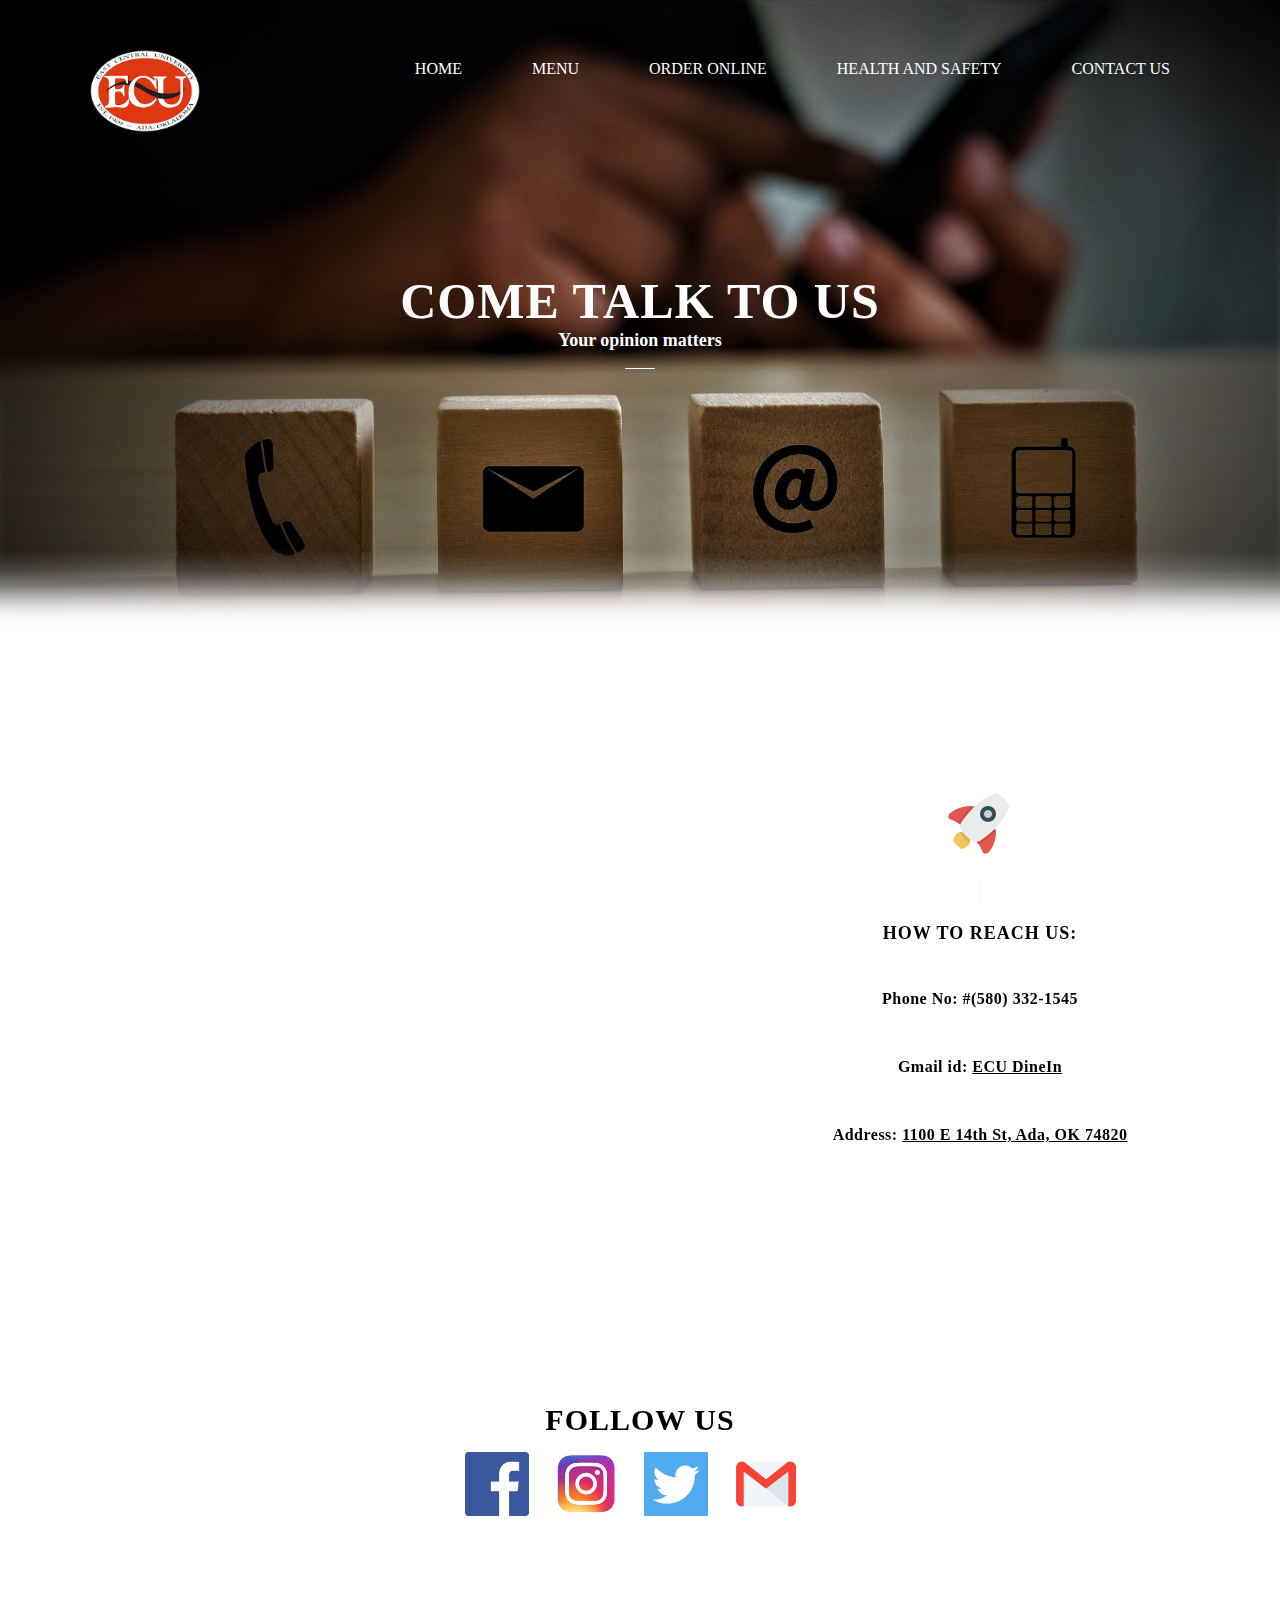
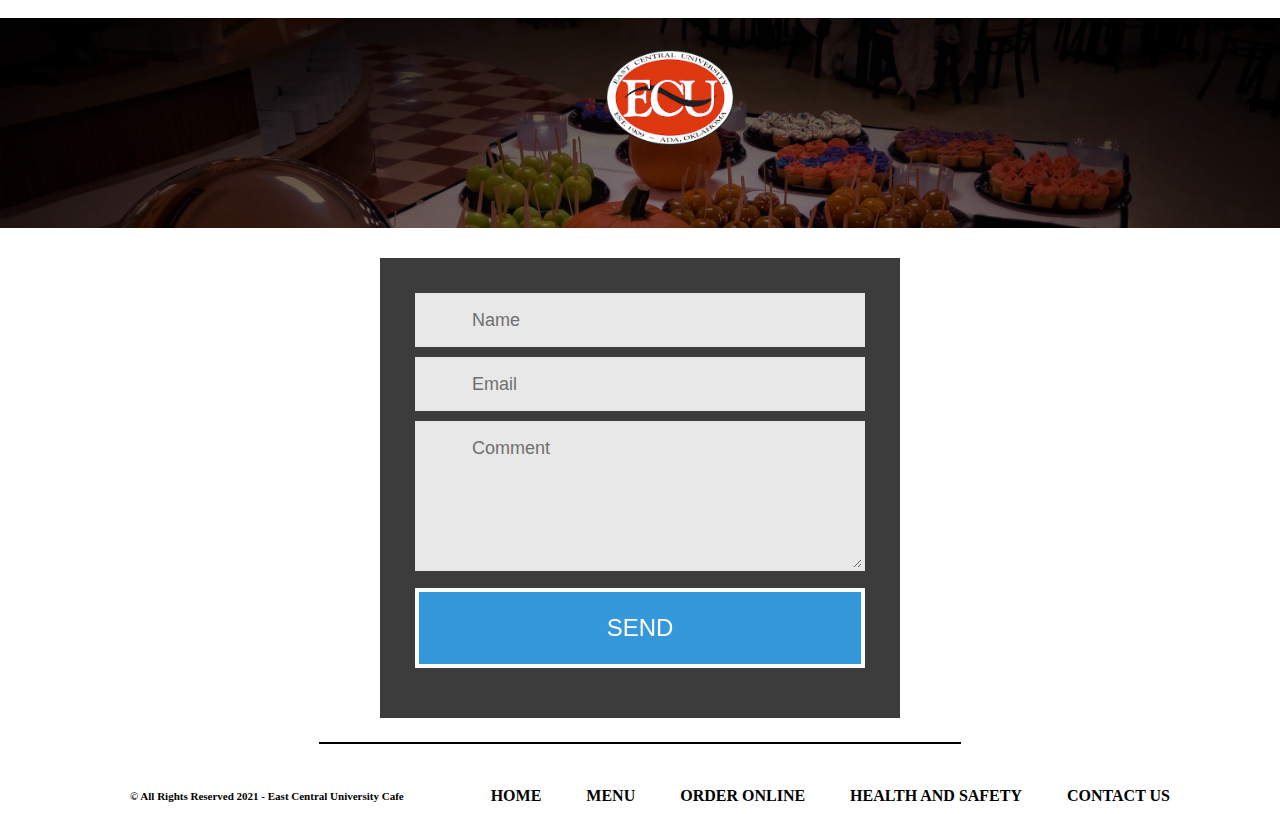
==== commit 8416e3f4: "Update contact.html" ====
--- a/contact.html
+++ b/contact.html
@@ -131,7 +131,7 @@
 				<ul>
 					<li><a href="./index.html"><b>HOME</b></a></li>
 					<li><a href="./menu.html"><b>MENU</b></a></li>
-					<li><a href="./online.html"><b>ORDER</b></a></li>
+					<li><a href="./online.html"><b>ORDER ONLINE</b></a></li>
 					<li><a href="./healthi.html"><b>HEALTH AND SAFETY</b></a></li>
 					<li><a href="./contact.html"><b>CONTACT US</b></a></li>
 				</ul>
